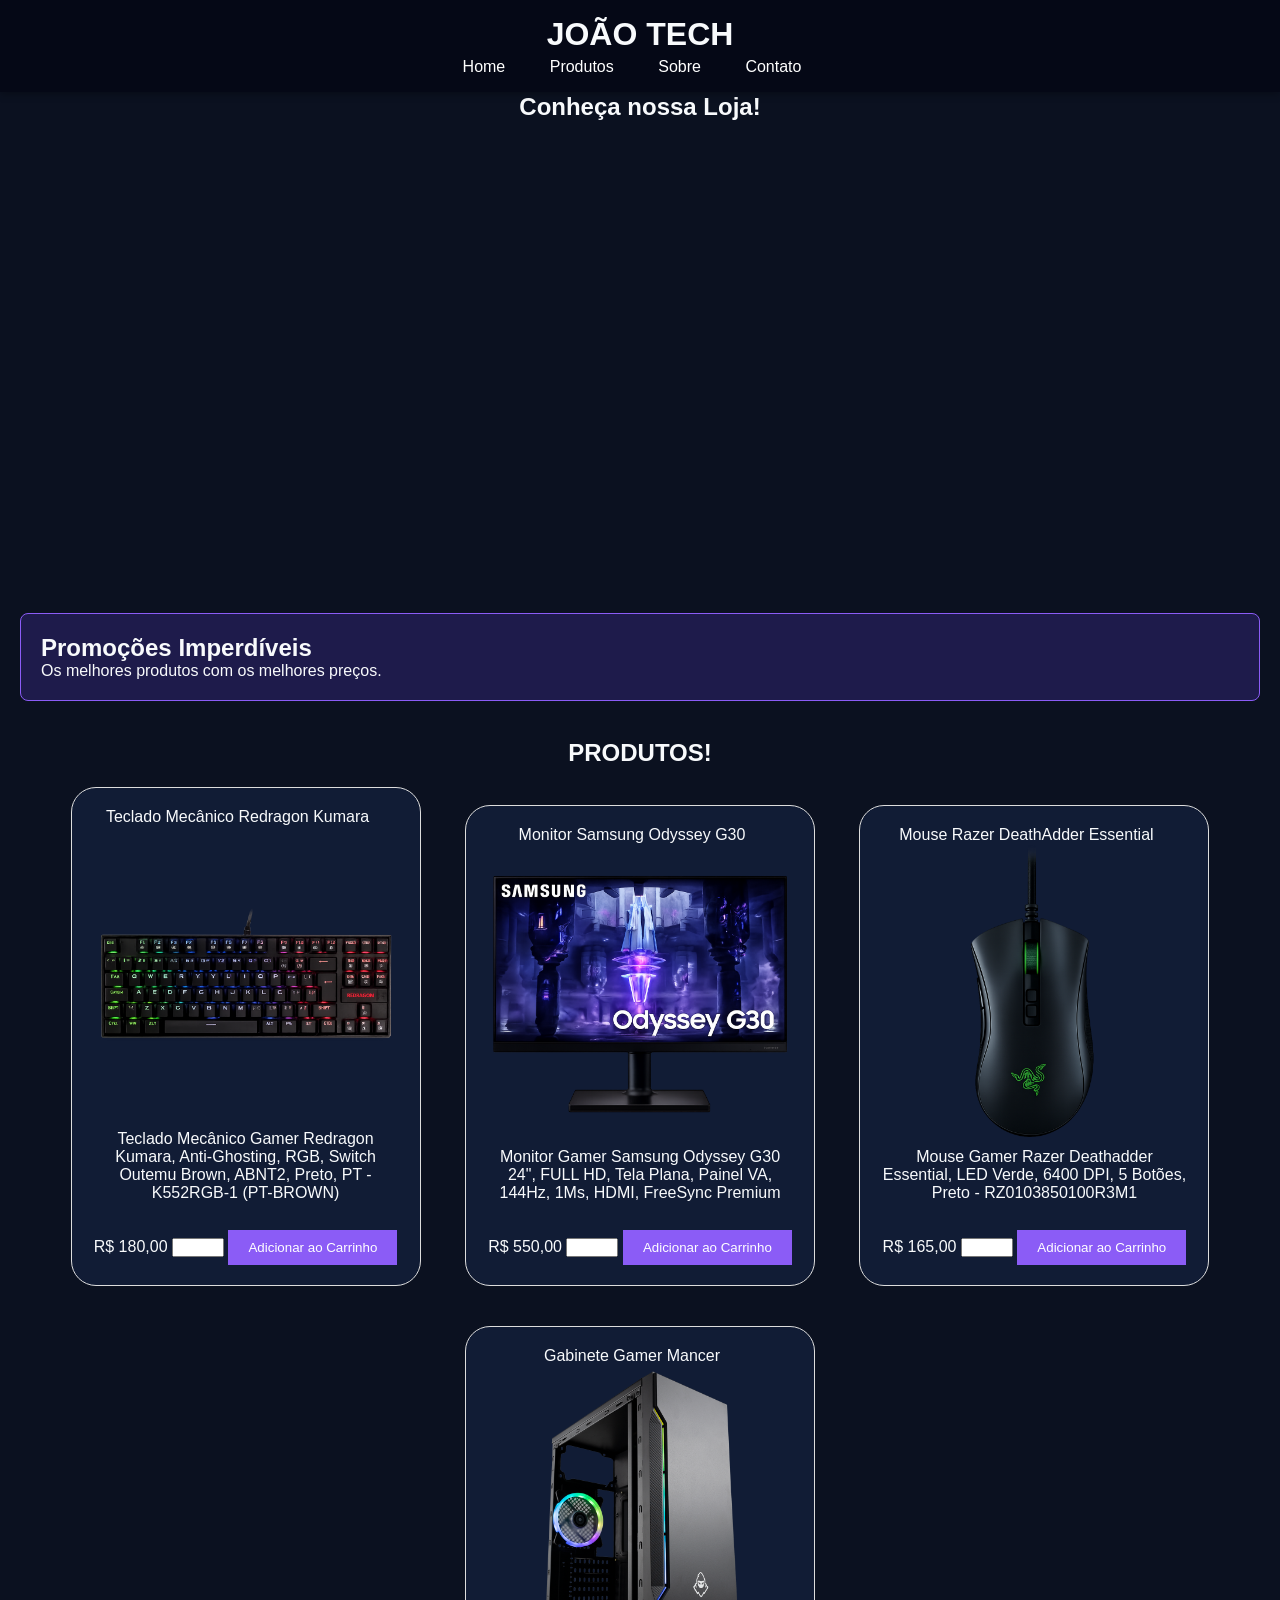
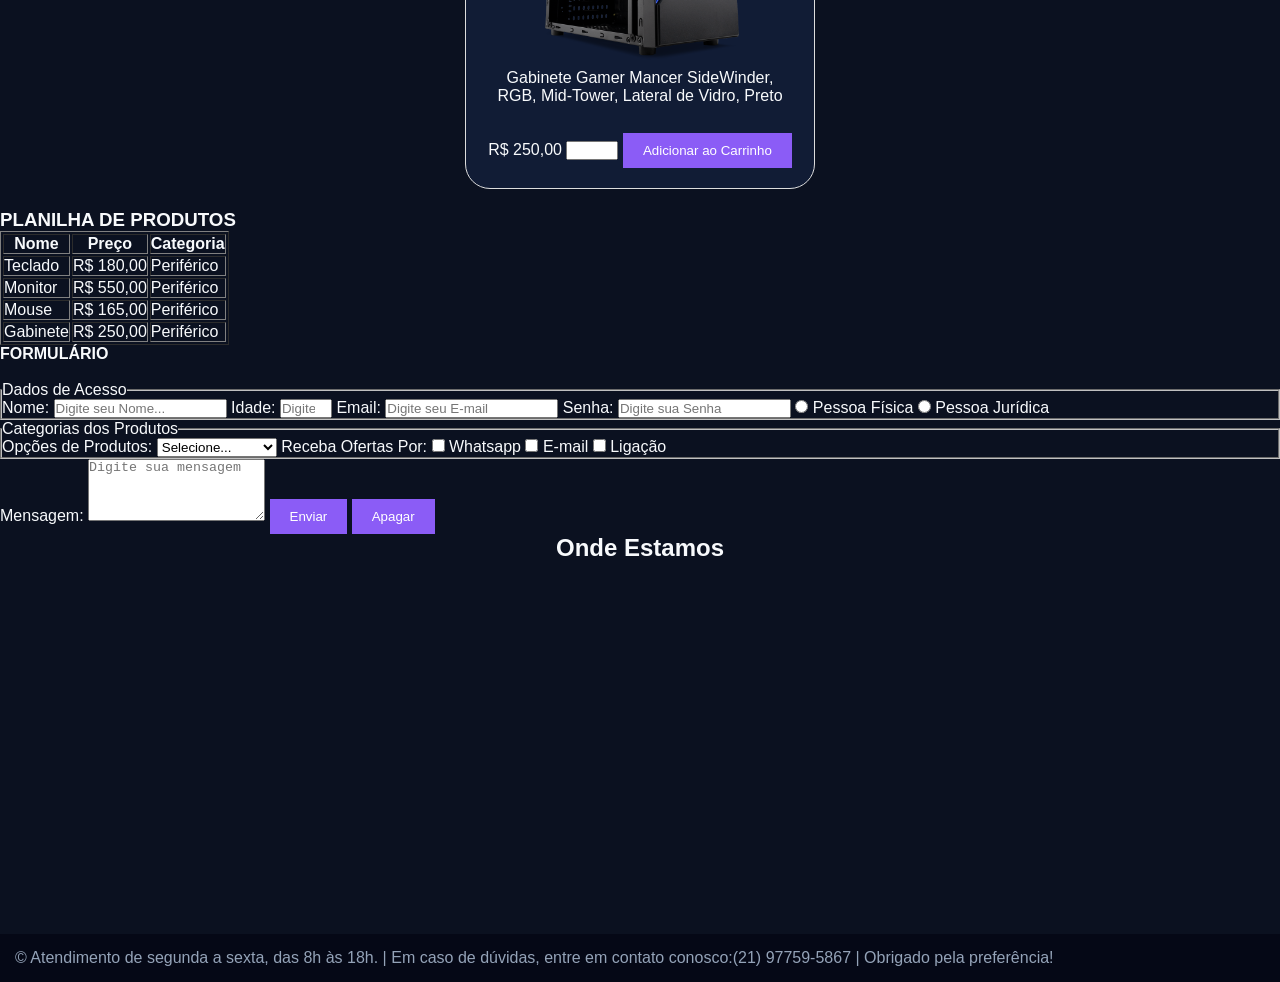
==== Exerc6_Apresentação_AULA11/index.html @ ebe096a8 "Att no codigo front-end" ====
<!DOCTYPE html>
<html lang="pt-BR">
<head>
    <meta charset="UTF-8">
    <meta name="viewport" content="width=device-width, initial-scale=1.0">
    <title>LOJA DO JOÃO</title>

<link rel="stylesheet" href="./css/style.css">
</head>
<body>

    <header id="Home">
    
    <H1>JOÃO TECH</H1>

<nav>
    
<ul>
    
    <li><a href="#home">Home</a></li>
    <li><a href="#produtos">Produtos</a></li>
    <li><a href="#sobre">Sobre</a></li>
    <li><a href="#contato">Contato</a></li>
    
</ul>    


</nav>

    </header>

    <BR>

<main>
    
    <section id="ap_loja">
    <H2>Conheça nossa Loja!</H2>     
    <iframe
    width="800"
    height="450"
    src="https://www.youtube.com/embed/u2PKmJkAtH0"
    title="Computer Ad"
    frameborder="0"
    allowfullscreen>
    </iframe>  
    </section>

    <br>

    <section class="banner" aria-label="Destaque Principal">
        <h2>Promoções Imperdíveis</h2>
        <p>Os melhores produtos com os melhores preços.</p>
    </section>



    <br>

    <section id="produtos">
    <H2>PRODUTOS!</H2>
        
    <article class="Catalogo">
     <ul>
        
    <article class="Teclado">
    <form>
    <li>Teclado Mecânico Redragon Kumara</li>
    <figure>
        
    <img
    src="Teclado.png"
    alt="Teclado Gamer Mecânico Redragon Kumara"
    width="300"
    height="300"
    loading="lazy"
    class="product-image"
    >
    <figcaption>Teclado Mecânico Gamer Redragon Kumara, Anti-Ghosting, RGB, Switch Outemu Brown, ABNT2, Preto, PT - K552RGB-1 (PT-BROWN)</figcaption>
    <BR>
    
    <label for="mensagem">R$ 180,00</label>
    <input type="number" id="contagem de produto" name="Qtd Produtos" required min="1" max="100"></input>
    <button type="submit">Adicionar ao Carrinho</button>
    
    
    </figure>
    </form>
    </article>

    <article class="Monitor">
    <li>Monitor Samsung Odyssey G30</li>
    <figure>
        
    <img
    src="Monitor.png"
    alt="Monitor Gamer Samsung Odyssey G30"
    width="300"
    height="300"
    loading="lazy"
    class="product-image"
    >
    <figcaption>Monitor Gamer Samsung Odyssey G30 24", FULL HD, Tela Plana, Painel VA, 144Hz, 1Ms, HDMI, FreeSync Premium</figcaption>
    <BR>
    <label for="mensagem">R$ 550,00</label>
    <input type="number" id="contagem de produto" name="Qtd Produtos" required min="1" max="100"></input>
    <button type="submit">Adicionar ao Carrinho</button>
    </figure>
    </article>

    <article class="Mouse">
    <li>Mouse Razer DeathAdder Essential</li>
    <figure>
        
    <img
    src="Mouse.png"
    alt="Mouse Gamer Razer DeathAdder Essential"
    width="300"
    height="300"
    loading="lazy"
    class="product-image"
    >
    <figcaption>Mouse Gamer Razer Deathadder Essential, LED Verde, 6400 DPI, 5 Botões, Preto - RZ0103850100R3M1</figcaption>
    <BR>
    <label for="mensagem">R$ 165,00</label>
    <input type="number" id="contagem de produto" name="Qtd Produtos" required min="1" max="100"></input>
    <button type="submit">Adicionar ao Carrinho</button>


    </figure>
    </article>
        
    <article class="Gabinete">
    <li>Gabinete Gamer Mancer</li>
    <figure>
        
    <img
    src="gabinete.png"
    alt="Gabinete Gamer Mancer"
    width="300"
    height="300"
    loading="lazy"
    class="product-image"
    >
    <figcaption>Gabinete Gamer Mancer SideWinder, RGB, Mid-Tower, Lateral de Vidro, Preto</figcaption>
    <BR>
    <label for="mensagem">R$ 250,00</label>
    <input type="number" id="contagem de produto" name="Qtd Produtos" required min="1" max="100"></input>
    <button type="submit">Adicionar ao Carrinho</button>

    </figure>
    </article>
    
    </ul>
    </article>
   </section>   

    <section id="PlanilhaDeProdutos">   
    <article>
    <h3>PLANILHA DE PRODUTOS</h3>  
    <table border="1">
        <thead>
    <tr>
        <th>Nome</th>
        <th>Preço</th>
        <th>Categoria</th>
    </tr>
    <tbody>
        <tr>
            <td>Teclado</td>
            <td>R$ 180,00</td>
            <td>Periférico</td>
        </tr>
        <tr>
            <td>Monitor</td>
            <td>R$ 550,00</td>
            <td>Periférico</td>
        </tr>
        <tr>
            <td>Mouse</td>
            <td>R$ 165,00</td>
            <td>Periférico</td>
        </tr>
        <tr>
            <td>Gabinete</td>
            <td>R$ 250,00</td>
            <td>Periférico</td>
        </tr>
    </tbody>
    </thead>
</table>
</article> 
</section>    
    
    <section id="Formulario">

<h4>FORMULÁRIO</h4>
<BR>
<form
id="form-contact"
action="/enviar"
method="POST">

<fieldset>

<legend>Dados de Acesso</legend>

<label for="input-name">
Nome:
</label>

<input
type="text"
id="input-name"
name="name"
placeholder="Digite seu Nome..."
minlength="3"
required>

<label for="input-idade">
Idade:
</label>
<input
type="number"
id="input-idade"
name="idade"
placeholder="Digite sua Idade"
min="18"
max="120"
required>

<label for="input-email">
Email:
</label>
<input
type="email"
id="input-name"
name="email"
placeholder="Digite seu E-mail"
required>

<label for="input-password">
Senha:
</label>
<input
type="password"
id="input-password"
name="password"
placeholder="Digite sua Senha"
minlength="8"
required>

<input type="radio"
name="op"
id="pf"
value="pf">

<label for="radio-pf">Pessoa Física</label>

<input type="radio"
name="op"
id="pj"
value="pj">

<label for="radio-pj">Pessoa Jurídica</label>

</fieldset>

<fieldset>
<legend>Categorias dos Produtos</legend>

<label for="categorias">Opções de Produtos:</label>

<select name="categorias"
id="input-category">

<option value="" selected disabled>Selecione...</option>

<option
value="Periféricos">Periféricos
</option>
<option
value="Consoles">Consoles</option>

<option
value="Hardwares">Hardwares</option>

<option
value="Movéis/Conforto">Móveis/Conforto</option>
</select>

<label for="promo">Receba Ofertas Por:</label>

<input type="checkbox"
name="pref"
id="Whatsapp"
value="Whatsapp">

<label for="check-
offers">Whatsapp</label>

<input type="checkbox"
name="pref"
id="E-mail"
value="E-mail">

<label for="check-
news">E-mail</label>

<input type="checkbox"
name="pref"
id="Ligação"
value="Ligação">

<label for="check-
news">Ligação</label>

</fieldset>

<label for="mensagem">Mensagem:</label>
<textarea id="mensagem" name="mensagem" rows="4" placeholder="Digite sua mensagem"></textarea>

<button type="submit">
Enviar
</button>
<button type="reset">
Apagar
</button>

</form>
    </section>

<section class="store-location">
<h2>Onde Estamos</h2>
<iframe
src="https://www.google.com/maps/embed?pb=!1m18!1m12!1m3!1d3678.4075105691086!2d-43.31325272469323!3d-22.78735922933931!2m3!1f0!2f0!3f0!3m2!1i1024!2i768!4f13.1!3m3!1m2!1s0x997b14b037bc4f%3A0xda0301411509ffc2!2sPoint%20Gamer!5e0!3m2!1spt-PT!2sbr!4v1785257794804!5m2!1spt-PT!2sbr"
width="350"
height="350"
style="border:0;"
loading="lazy"
title="Localização da loja"
allowfullscreen
>
</iframe>
</section>
    


</main>
<br>
<footer id="contato">
    
    <p>&copy; Atendimento de segunda a sexta, das 8h às 18h. | Em caso de dúvidas, entre em contato conosco:(21) 97759-5867 | Obrigado pela preferência!</p>

</footer>
</body>
</html>
---- Exerc6_Apresentação_AULA11/css/style.css ----
/* Reset */
*{
    margin: 0;
    padding: 0;
    box-sizing: border-box;
}

/* Corpo da Página */
body{
    
    background-color: #0B1120;
    color: #F8FAFC;
    font-family: Arial, sans-serif
    
}

/* Cabeçalho */
header{
    background-color: #050816;
    color: #F8FAFC;
    padding: 20px;
    text-align: center;
    position: fixed;
    top: 0;
    left: 0;
    width: 100%;
    z-index: 1000;
    padding: 16px 24px;
    box-shadow: 0 2px 8px
    rgba(0,0,0,0.3); 
}

/* Alinhando apresentação da loja! */
#ap_loja{
    text-align: center;
    margin-top: 75PX;
}


/* Banner */
.banner{
    background-color: #1E1B4B;
    color: #F8FAFC;
    border: 1px solid #8B5CF6;
    padding: 20px;
    margin: 20px;
    border-radius: 8px;
}


/* Cards de produto */
#produtos{
    text-align: center;
}

.Teclado,.Monitor,.Mouse,.Gabinete{
    background-color: #111C35;
    color: #f8fafc;
    border: 1px solid #ddd;
    padding: 20px;
    margin: 20px;
    border-radius: 25px;
    text-align: center;
    display: inline-block;
    width: 350px;
}
    
ul li{
    display: inline-block;
    margin-right: 16px;
}


/*Botões*/
button {
    background-color: #8B5CF6;
    color: white;
    border: none;
    padding: 10px 20px;
    cursor: pointer;
    transition: all 0.1s;
    margin-top:10PX;
}
button:hover{
    background: #02294d;
}
button:active{
    transform: scale(0.97);
    background: #51c8e6;
}


/*Alinhando Menu*/
nav ul li{
    display: inline-block;
    margin-right: 16px;
    margin-top: 5px;
}

/*Colocando Efeitos no Menu*/
a{
    color: white;
    text-decoration: none;
    padding: 8px 12px;
    transition: background 0.3s;
}
a:hover{
    background: #0570b5;
    border-radius: 4px;
} 


/*MAPA*/
.store-location{

    text-align: center;

}


/* RODAPÉ */
footer{
    background-color: #050816;
    color: #94A3B8;
    padding: 15px;
    margin-top: 20 px;
}
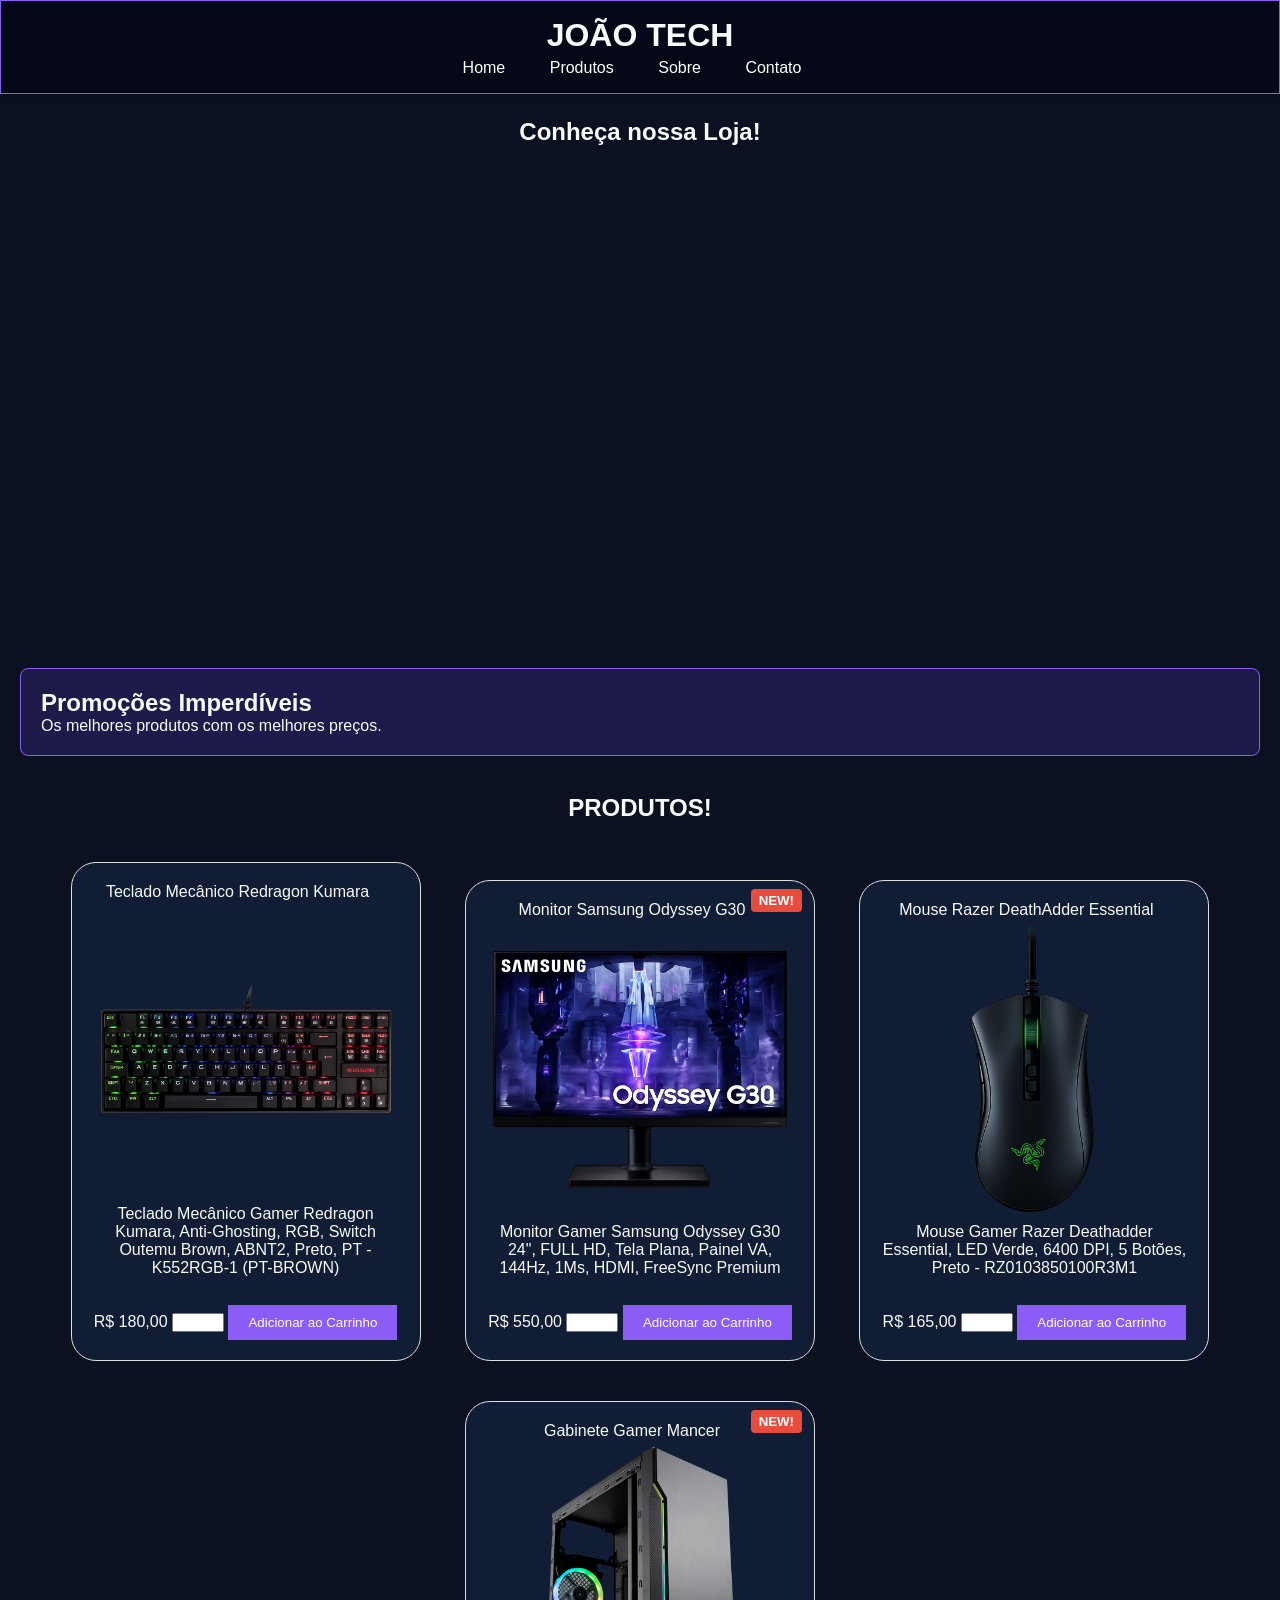
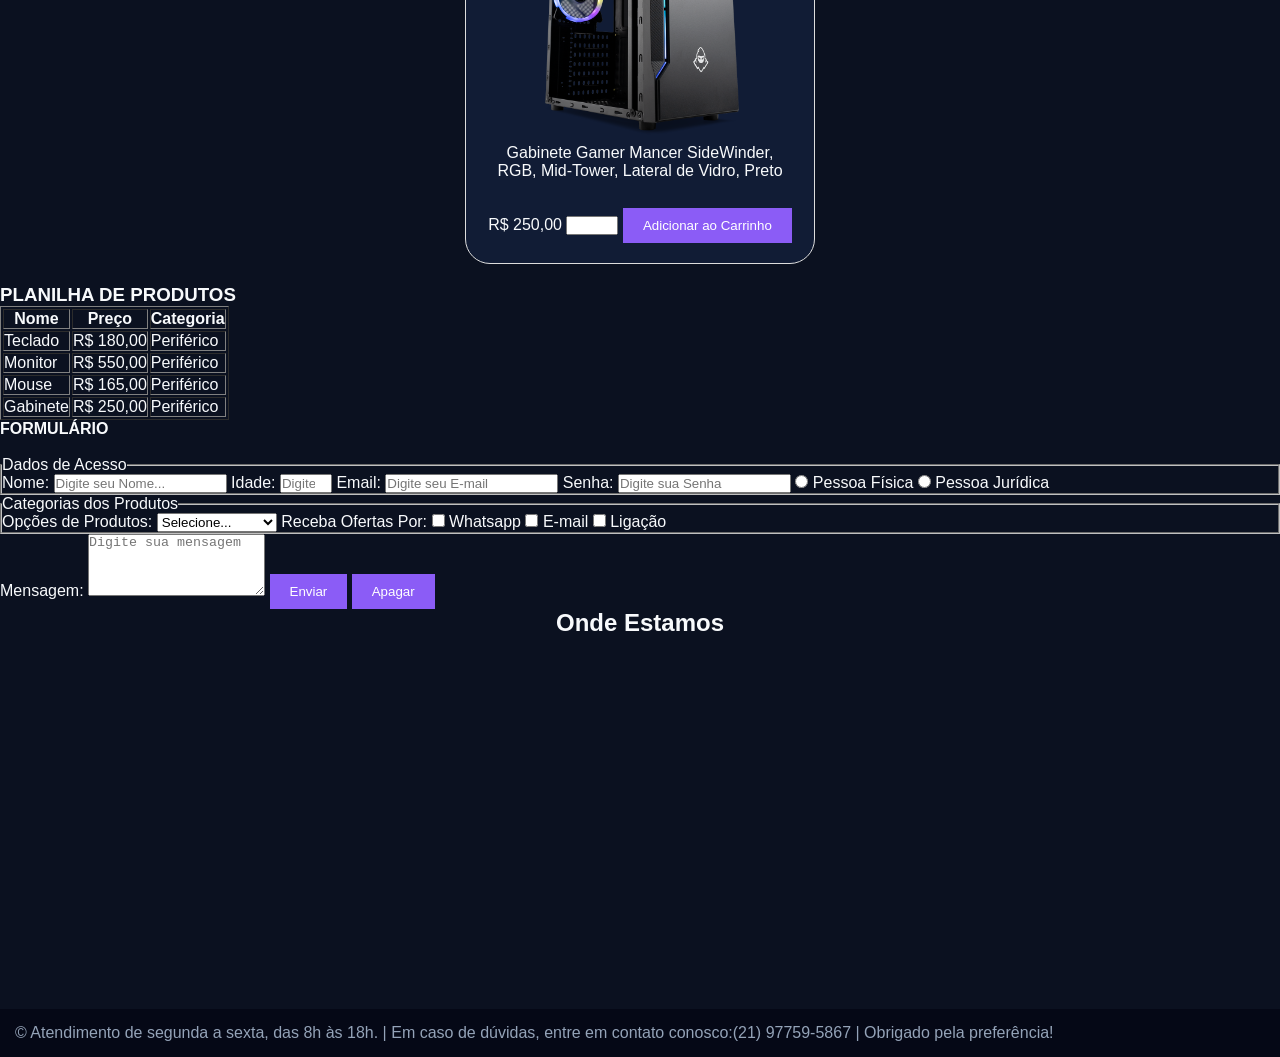
==== commit 9a68f14b: "Novas ATT Codigo Front-End" ====
--- a/Exerc6_Apresentação_AULA11/index.html
+++ b/Exerc6_Apresentação_AULA11/index.html
@@ -34,7 +34,7 @@
 <main>
     
     <section id="ap_loja">
-    <H2>Conheça nossa Loja!</H2>     
+    <H2 id="loja">Conheça nossa Loja!</H2>     
     <iframe
     width="800"
     height="450"
@@ -89,6 +89,7 @@
 
     <article class="Monitor">
     <li>Monitor Samsung Odyssey G30</li>
+    <h5 id="NEW">NEW!</h5>
     <figure>
         
     <img
@@ -131,6 +132,7 @@
         
     <article class="Gabinete">
     <li>Gabinete Gamer Mancer</li>
+    <h5 id="NEW">NEW!</h5>
     <figure>
         
     <img
--- a/Exerc6_Apresentação_AULA11/css/style.css
+++ b/Exerc6_Apresentação_AULA11/css/style.css
@@ -28,12 +28,16 @@
     padding: 16px 24px;
     box-shadow: 0 2px 8px
     rgba(0,0,0,0.3); 
+    border: 1px solid #8B5CF6;
 }
 
 /* Alinhando apresentação da loja! */
 #ap_loja{
     text-align: center;
-    margin-top: 75PX;
+    margin-top: 100PX;  
+}
+#loja{
+    margin-bottom: 30px;
 }
 
 
@@ -51,9 +55,14 @@
 /* Cards de produto */
 #produtos{
     text-align: center;
+    display: flex;
+    flex-wrap: wrap;
+    justify-content: center;
+    gap: 20px;
 }
 
 .Teclado,.Monitor,.Mouse,.Gabinete{
+    position: relative;
     background-color: #111C35;
     color: #f8fafc;
     border: 1px solid #ddd;
@@ -63,6 +72,24 @@
     text-align: center;
     display: inline-block;
     width: 350px;
+
+    transition: all 0.3s ease;
+}
+
+.Teclado:hover, .Monitor:hover, .Mouse:hover, .Gabinete:hover{
+    transform: translateY(-8px);
+    box-shadow: 0 8px 20px rgba(0,0,0,0.4);
+    border-color: blueviolet;
+}
+#NEW{
+position: absolute;
+top: 8px;
+right: 12px;
+background: #e74c3c;
+color: white;
+padding: 4px 8px;
+border-radius: 4px;
+
 }
     
 ul li{
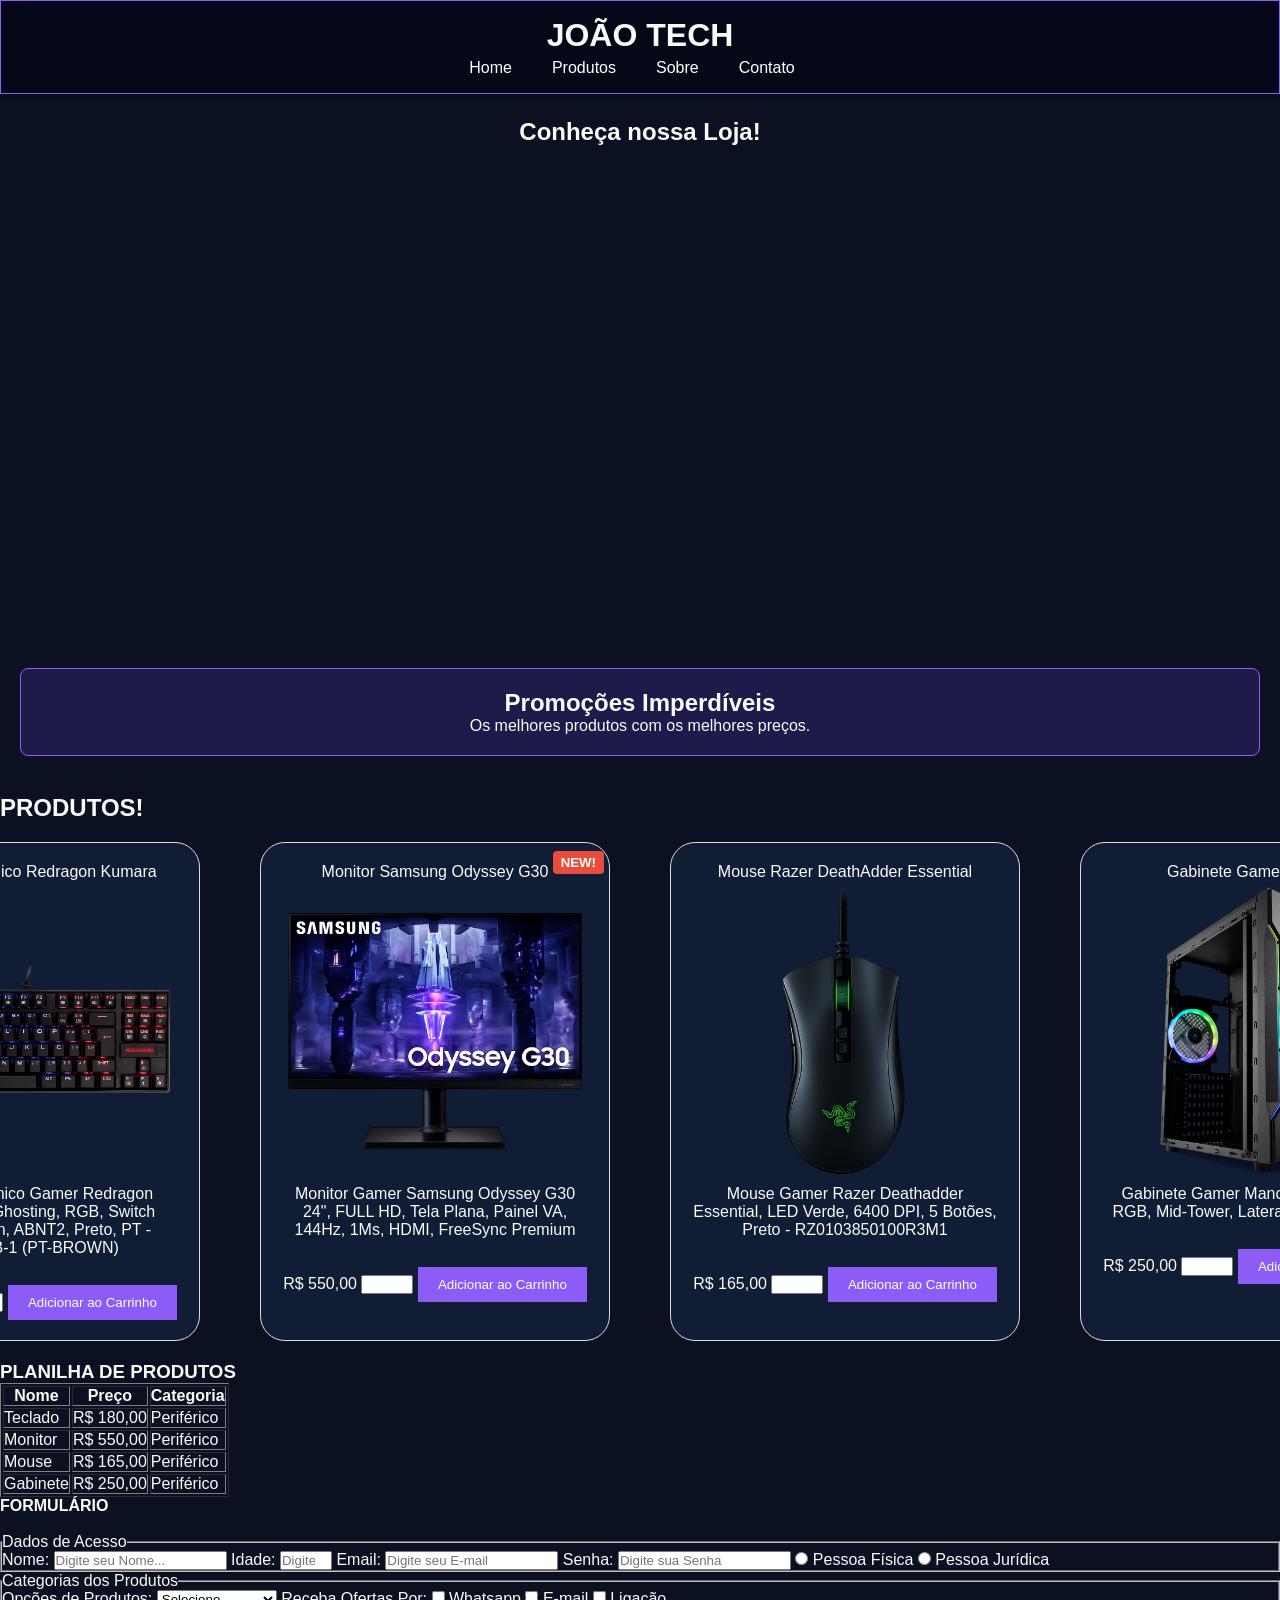
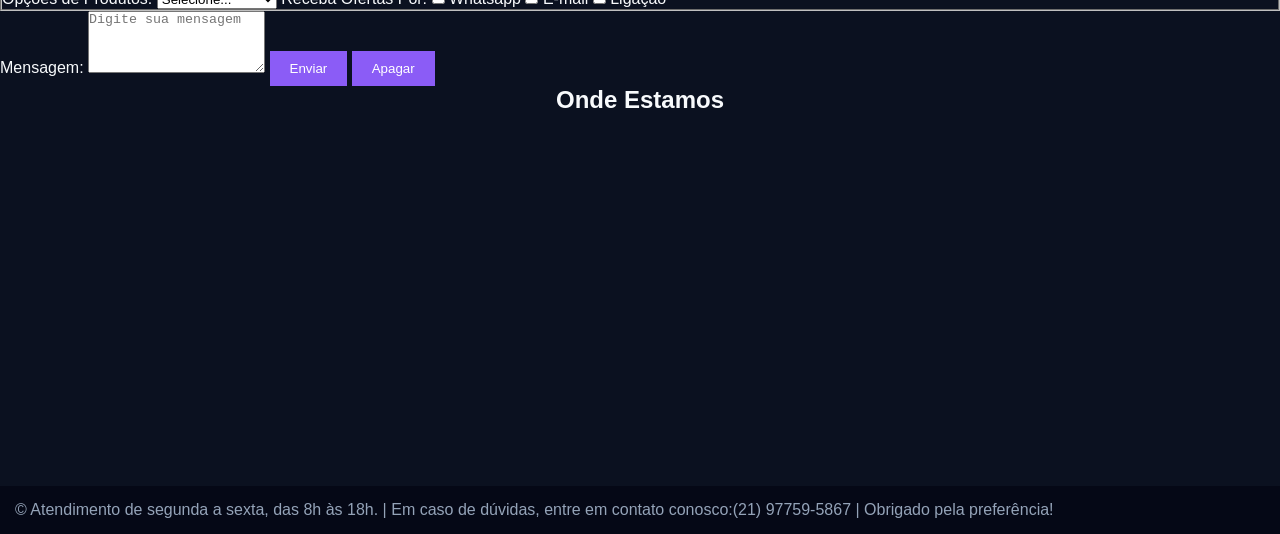
==== commit 154eb20a: "Novas Alterações no Codigo" ====
--- a/Exerc6_Apresentação_AULA11/index.html
+++ b/Exerc6_Apresentação_AULA11/index.html
@@ -56,15 +56,14 @@
 
     <br>
 
-    <section id="produtos">
+    <section>
     <H2>PRODUTOS!</H2>
-        
-    <article class="Catalogo">
-     <ul>
+    
+    <article class="Catalogo" id="produtos">
         
     <article class="Teclado">
     <form>
-    <li>Teclado Mecânico Redragon Kumara</li>
+    <p>Teclado Mecânico Redragon Kumara</p>
     <figure>
         
     <img
@@ -88,7 +87,7 @@
     </article>
 
     <article class="Monitor">
-    <li>Monitor Samsung Odyssey G30</li>
+    <p>Monitor Samsung Odyssey G30<p>
     <h5 id="NEW">NEW!</h5>
     <figure>
         
@@ -109,7 +108,7 @@
     </article>
 
     <article class="Mouse">
-    <li>Mouse Razer DeathAdder Essential</li>
+    <p>Mouse Razer DeathAdder Essential<p>
     <figure>
         
     <img
@@ -131,7 +130,7 @@
     </article>
         
     <article class="Gabinete">
-    <li>Gabinete Gamer Mancer</li>
+    <p>Gabinete Gamer Mancer<p>
     <h5 id="NEW">NEW!</h5>
     <figure>
         
@@ -152,7 +151,6 @@
     </figure>
     </article>
     
-    </ul>
     </article>
    </section>   
 
--- a/Exerc6_Apresentação_AULA11/css/style.css
+++ b/Exerc6_Apresentação_AULA11/css/style.css
@@ -18,18 +18,46 @@
 header{
     background-color: #050816;
     color: #F8FAFC;
-    padding: 20px;
+    
     text-align: center;
+
     position: fixed;
     top: 0;
     left: 0;
     width: 100%;
     z-index: 1000;
+
     padding: 16px 24px;
+
     box-shadow: 0 2px 8px
     rgba(0,0,0,0.3); 
     border: 1px solid #8B5CF6;
 }
+
+/*Alinhando Menu*/
+ul{
+    display: flex;
+    justify-content: center;
+    margin-top: 5px;
+}
+
+nav ul li{
+    display: inline-block;
+    margin-right: 16px;    
+}
+
+/*Colocando Efeitos no Menu*/
+a{
+    color: white;
+    text-decoration: none;
+    padding: 8px 12px;
+    transition: background 0.3s;
+}
+a:hover{
+    background: #0570b5;
+    border-radius: 4px;
+} 
+
 
 /* Alinhando apresentação da loja! */
 #ap_loja{
@@ -49,6 +77,11 @@
     padding: 20px;
     margin: 20px;
     border-radius: 8px;
+    display: flex;
+    flex-direction: column;
+    justify-content: center;
+    align-items: center;
+    
 }
 
 
@@ -59,6 +92,10 @@
     flex-wrap: wrap;
     justify-content: center;
     gap: 20px;
+
+    display: grid;
+   grid-template-columns: 1fr 1fr 1fr 1fr;
+    
 }
 
 .Teclado,.Monitor,.Mouse,.Gabinete{
@@ -69,8 +106,6 @@
     padding: 20px;
     margin: 20px;
     border-radius: 25px;
-    text-align: center;
-    display: inline-block;
     width: 350px;
 
     transition: all 0.3s ease;
@@ -84,7 +119,7 @@
 #NEW{
 position: absolute;
 top: 8px;
-right: 12px;
+right: 5px;
 background: #e74c3c;
 color: white;
 padding: 4px 8px;
@@ -116,27 +151,6 @@
     background: #51c8e6;
 }
 
-
-/*Alinhando Menu*/
-nav ul li{
-    display: inline-block;
-    margin-right: 16px;
-    margin-top: 5px;
-}
-
-/*Colocando Efeitos no Menu*/
-a{
-    color: white;
-    text-decoration: none;
-    padding: 8px 12px;
-    transition: background 0.3s;
-}
-a:hover{
-    background: #0570b5;
-    border-radius: 4px;
-} 
-
-
 /*MAPA*/
 .store-location{
 
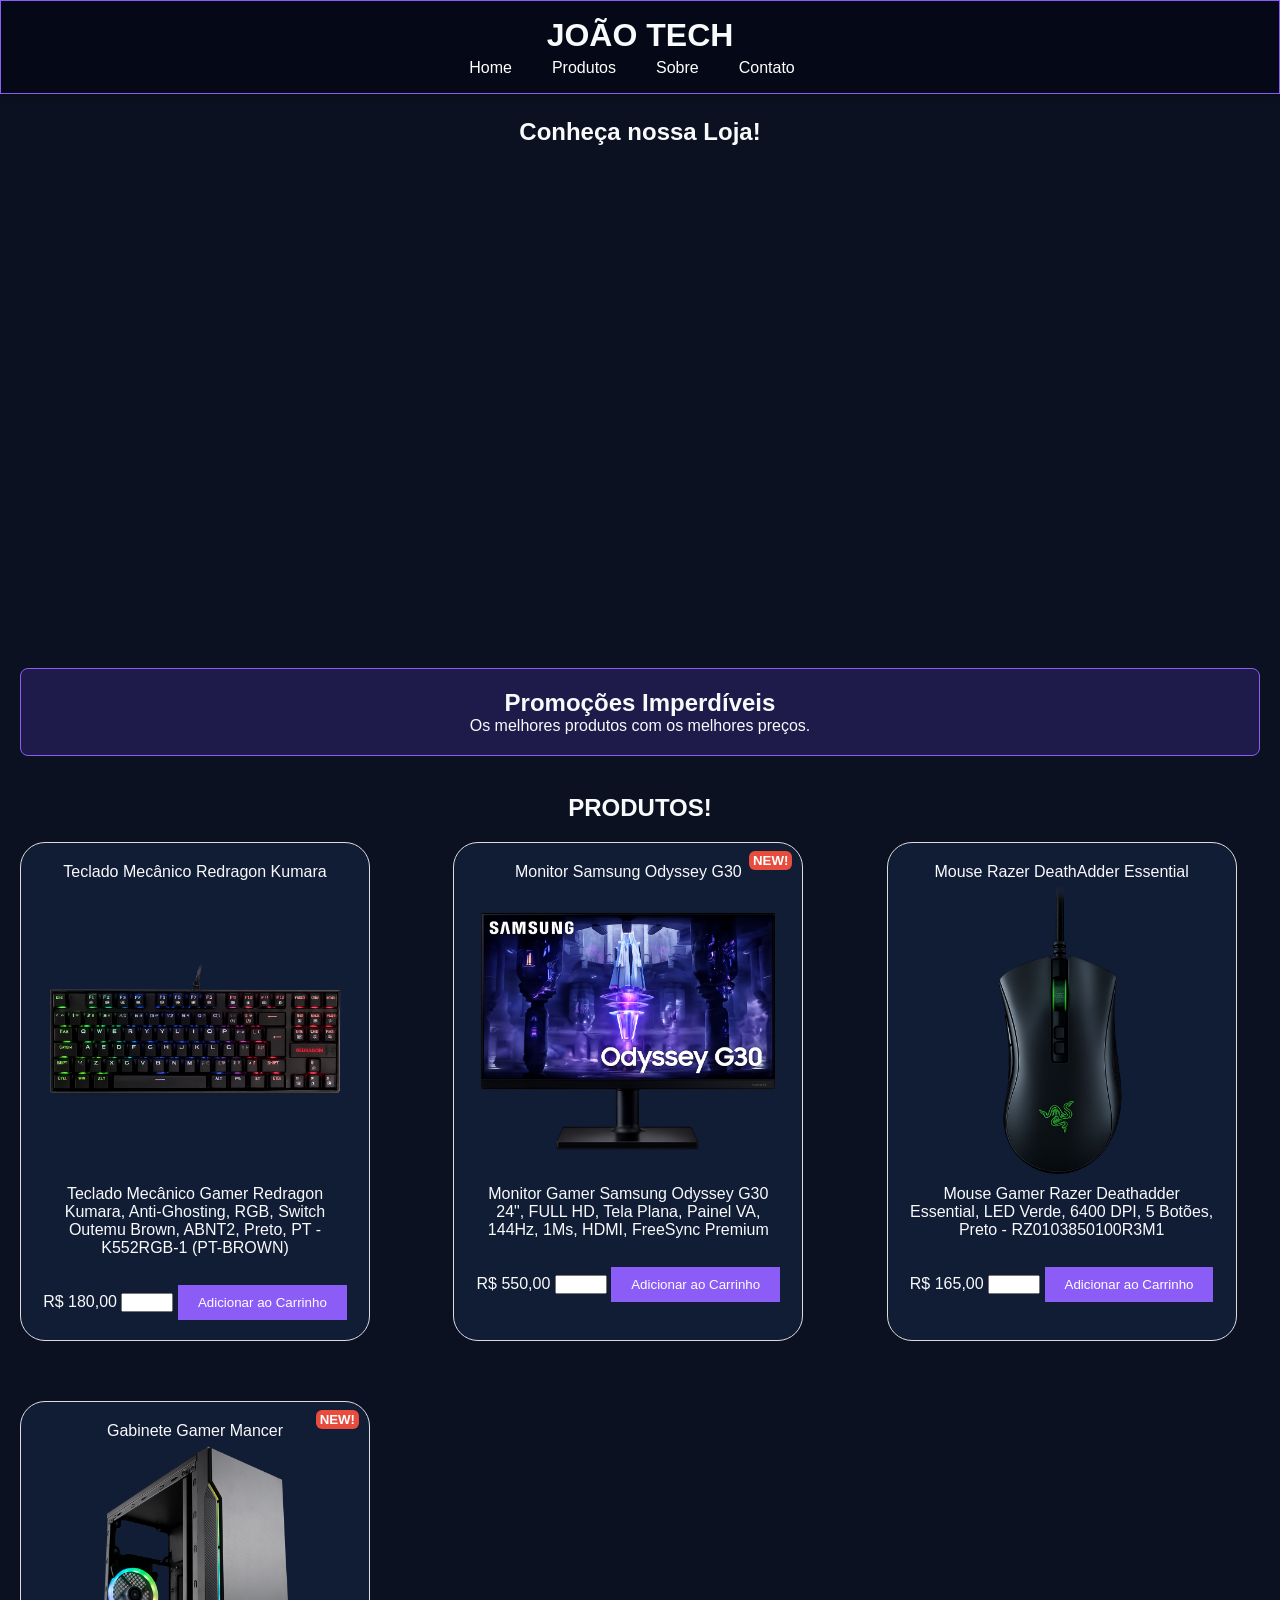
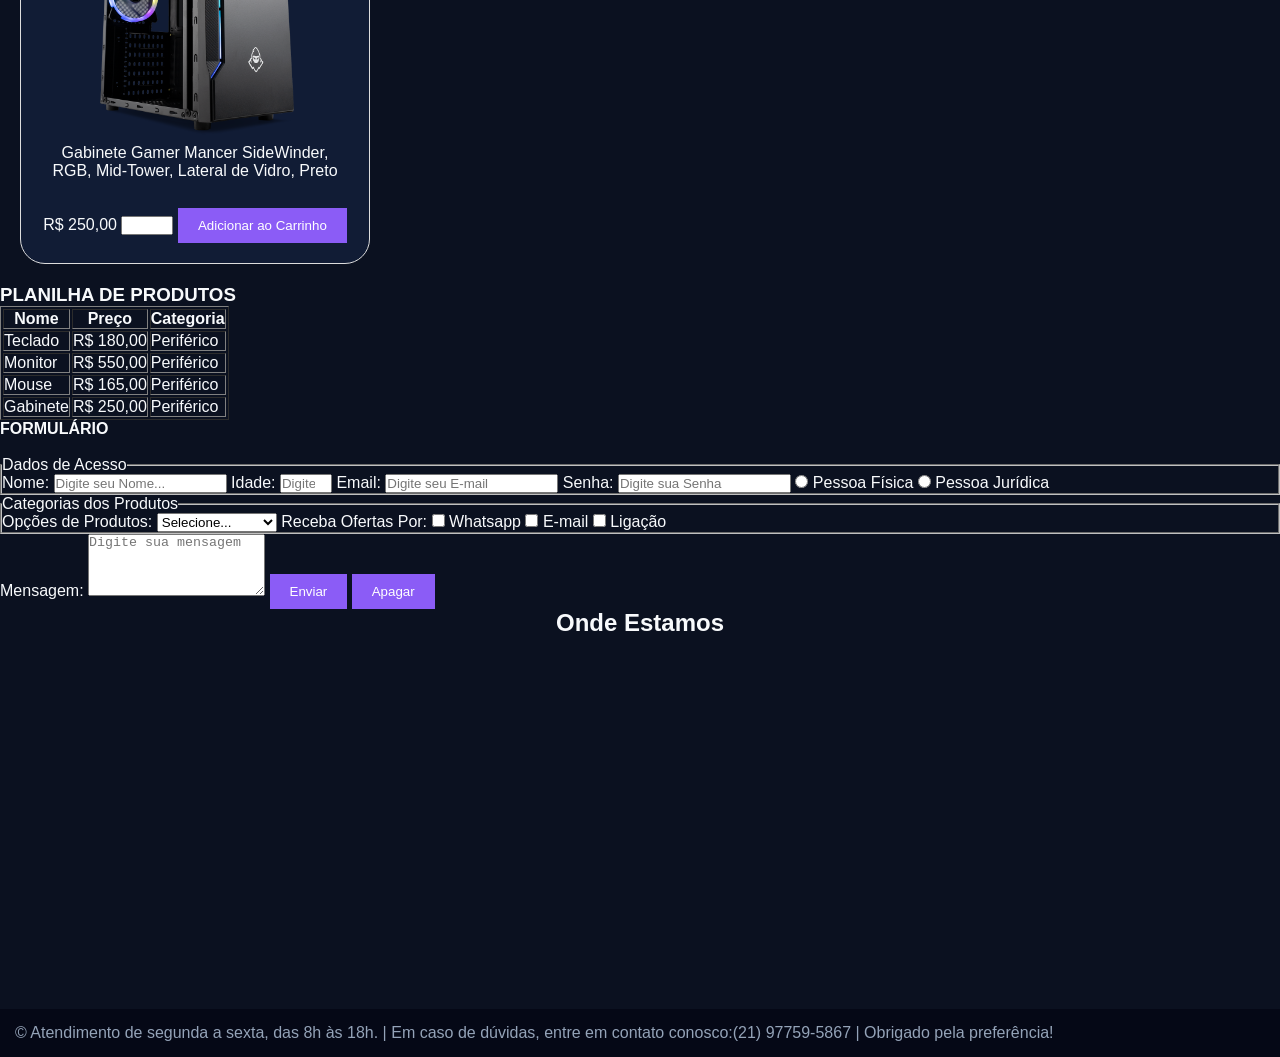
==== commit 50243d48: "ATT Codigo E-Commerce" ====
--- a/Exerc6_Apresentação_AULA11/index.html
+++ b/Exerc6_Apresentação_AULA11/index.html
@@ -57,9 +57,9 @@
     <br>
 
     <section>
-    <H2>PRODUTOS!</H2>
-    
-    <article class="Catalogo" id="produtos">
+    <H2 id="titulo_catalogo">PRODUTOS!</H2>
+    
+    <article id="catalogo">
         
     <article class="Teclado">
     <form>
--- a/Exerc6_Apresentação_AULA11/css/style.css
+++ b/Exerc6_Apresentação_AULA11/css/style.css
@@ -1,3 +1,15 @@
+:root{
+    --primary-color: #1e90ff;
+    --secundary-color:#e3f2fd;
+    --dark-color: #222;
+    --text-color:#333;
+    --bg-color: #f4f4f4;
+
+    --spacing: 15px;
+    --radius: 8px;
+
+}
+
 /* Reset */
 *{
     margin: 0;
@@ -86,15 +98,18 @@
 
 
 /* Cards de produto */
-#produtos{
+
+#titulo_catalogo{
+    display: flex;
+    justify-content: center;
+}
+
+
+#catalogo{
     text-align: center;
-    display: flex;
-    flex-wrap: wrap;
-    justify-content: center;
     gap: 20px;
-
     display: grid;
-   grid-template-columns: 1fr 1fr 1fr 1fr;
+    grid-template-columns: 1fr;
     
 }
 
@@ -107,6 +122,7 @@
     margin: 20px;
     border-radius: 25px;
     width: 350px;
+    
 
     transition: all 0.3s ease;
 }
@@ -119,19 +135,23 @@
 #NEW{
 position: absolute;
 top: 8px;
-right: 5px;
+right: 10px;
 background: #e74c3c;
 color: white;
-padding: 4px 8px;
-border-radius: 4px;
+padding: 2px 4px;
+border-radius: 6px;
 
 }
-    
-ul li{
-    display: inline-block;
-    margin-right: 16px;
-}
 
+/*Responsividade dos Cards*/
+@media (min-width:768px){
+#catalogo{
+    grid-template-columns: 1fr 1fr;
+}}
+@media (min-width:1024px){
+#catalogo{
+    grid-template-columns: 1fr 1fr 1fr;
+}}
 
 /*Botões*/
 button {
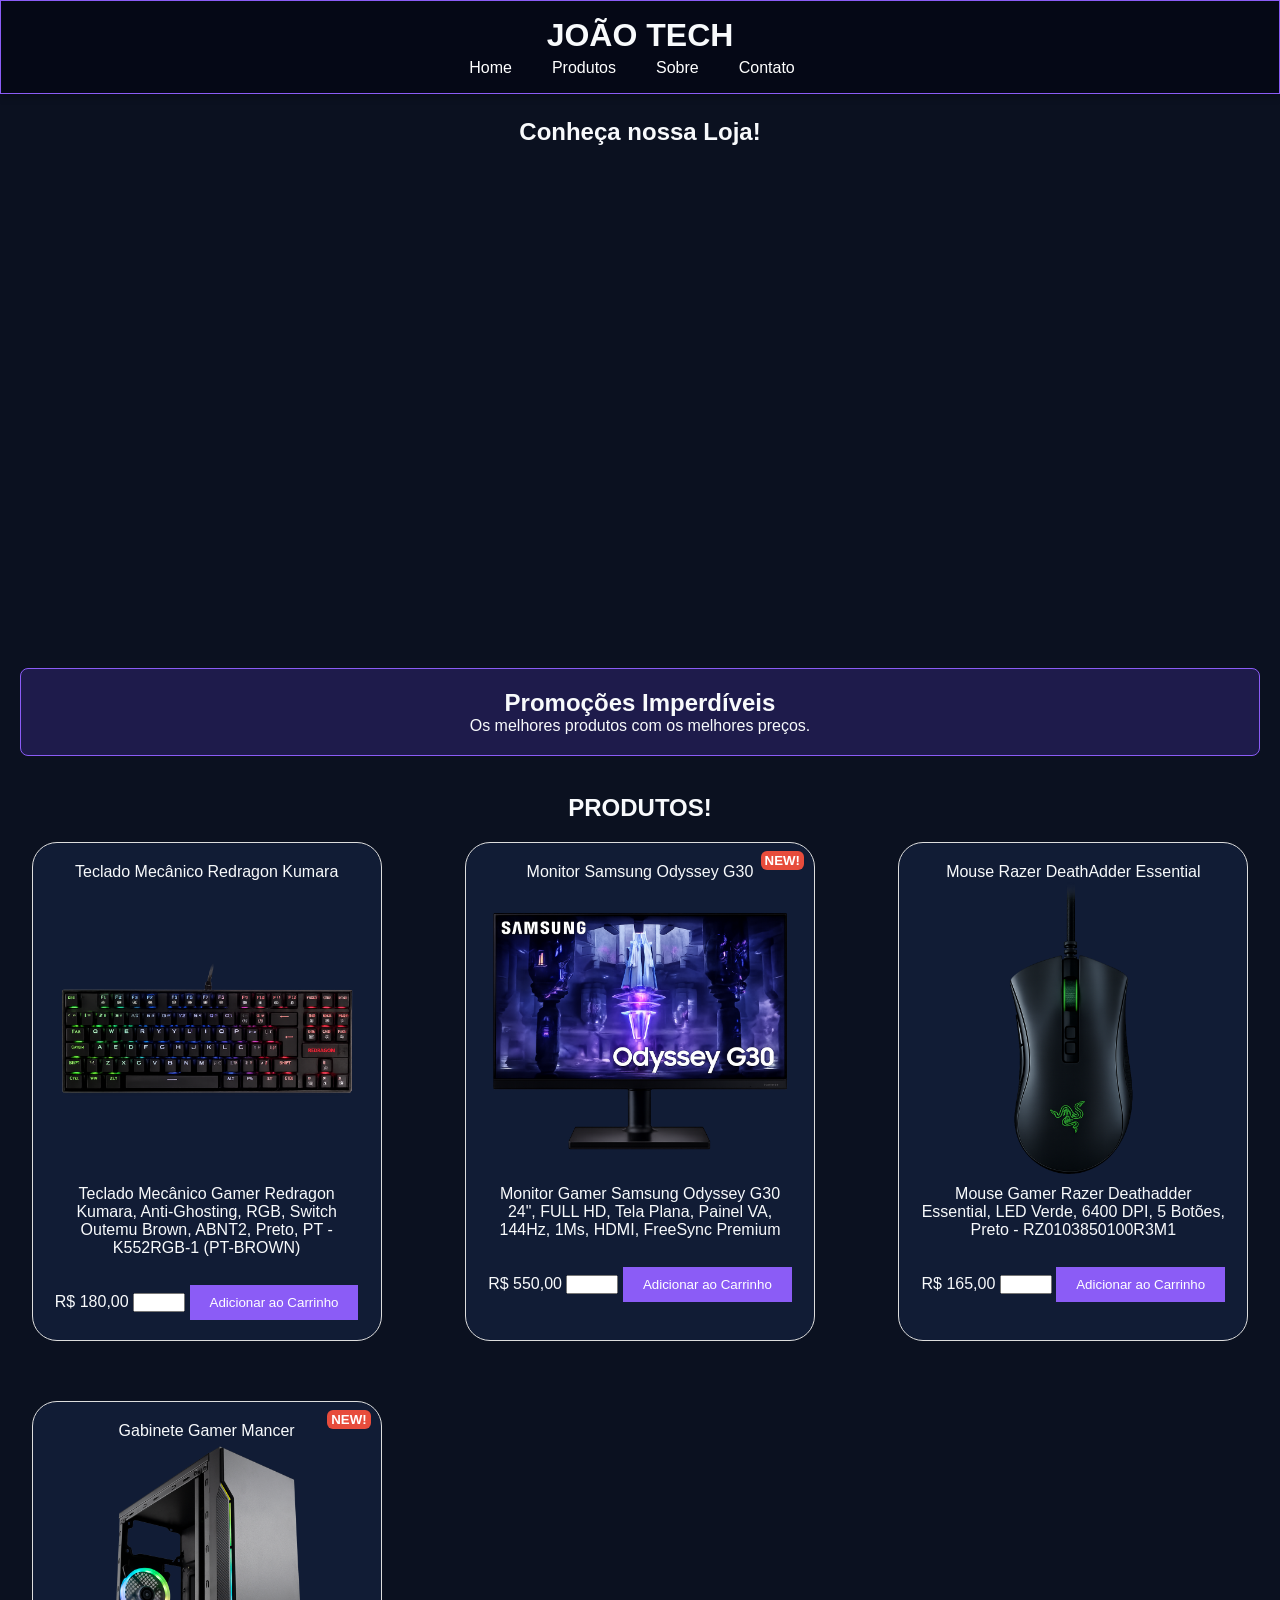
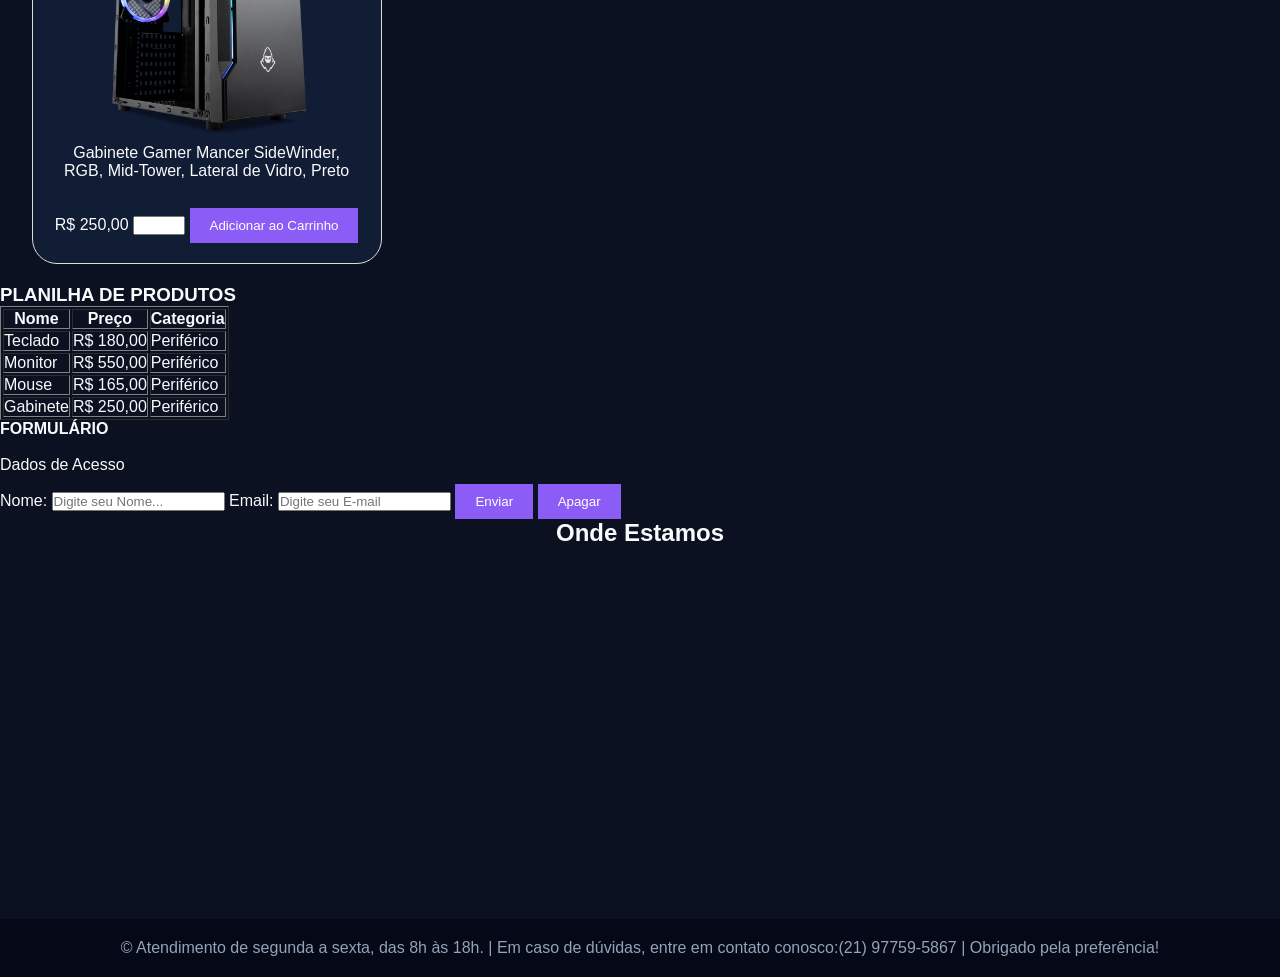
==== commit 92a9a7c1: "ATT Front-End 06-08" ====
--- a/Exerc6_Apresentação_AULA11/index.html
+++ b/Exerc6_Apresentação_AULA11/index.html
@@ -200,7 +200,7 @@
 action="/enviar"
 method="POST">
 
-<fieldset>
+
 
 <legend>Dados de Acesso</legend>
 
@@ -216,7 +216,7 @@
 minlength="3"
 required>
 
-<label for="input-idade">
+<!--<label for="input-idade">
 Idade:
 </label>
 <input
@@ -226,7 +226,7 @@
 placeholder="Digite sua Idade"
 min="18"
 max="120"
-required>
+required>-->
 
 <label for="input-email">
 Email:
@@ -238,7 +238,7 @@
 placeholder="Digite seu E-mail"
 required>
 
-<label for="input-password">
+<!--<label for="input-password">
 Senha:
 </label>
 <input
@@ -247,9 +247,9 @@
 name="password"
 placeholder="Digite sua Senha"
 minlength="8"
-required>
-
-<input type="radio"
+required>--> 
+
+<!--<input type="radio"
 name="op"
 id="pf"
 value="pf">
@@ -317,7 +317,7 @@
 </fieldset>
 
 <label for="mensagem">Mensagem:</label>
-<textarea id="mensagem" name="mensagem" rows="4" placeholder="Digite sua mensagem"></textarea>
+<textarea id="mensagem" name="mensagem" rows="4" placeholder="Digite sua mensagem"></textarea>-->
 
 <button type="submit">
 Enviar
@@ -352,5 +352,7 @@
     <p>&copy; Atendimento de segunda a sexta, das 8h às 18h. | Em caso de dúvidas, entre em contato conosco:(21) 97759-5867 | Obrigado pela preferência!</p>
 
 </footer>
+
+<script>src=".js/script.js"</script>
 </body>
 </html>
--- a/Exerc6_Apresentação_AULA11/css/style.css
+++ b/Exerc6_Apresentação_AULA11/css/style.css
@@ -94,6 +94,7 @@
     justify-content: center;
     align-items: center;
     
+    
 }
 
 
@@ -106,10 +107,11 @@
 
 
 #catalogo{
-    text-align: center;
+    text-align: center;  
+    display: grid;
+    justify-items: center;
+    grid-template-columns: 1fr;
     gap: 20px;
-    display: grid;
-    grid-template-columns: 1fr;
     
 }
 
@@ -171,6 +173,12 @@
     background: #51c8e6;
 }
 
+/*Formatando o Formulario*/
+.formulario
+{}
+
+
+
 /*MAPA*/
 .store-location{
 
@@ -183,6 +191,7 @@
 footer{
     background-color: #050816;
     color: #94A3B8;
-    padding: 15px;
+    padding: 20px;
     margin-top: 20 px;
+    text-align: center;
 }
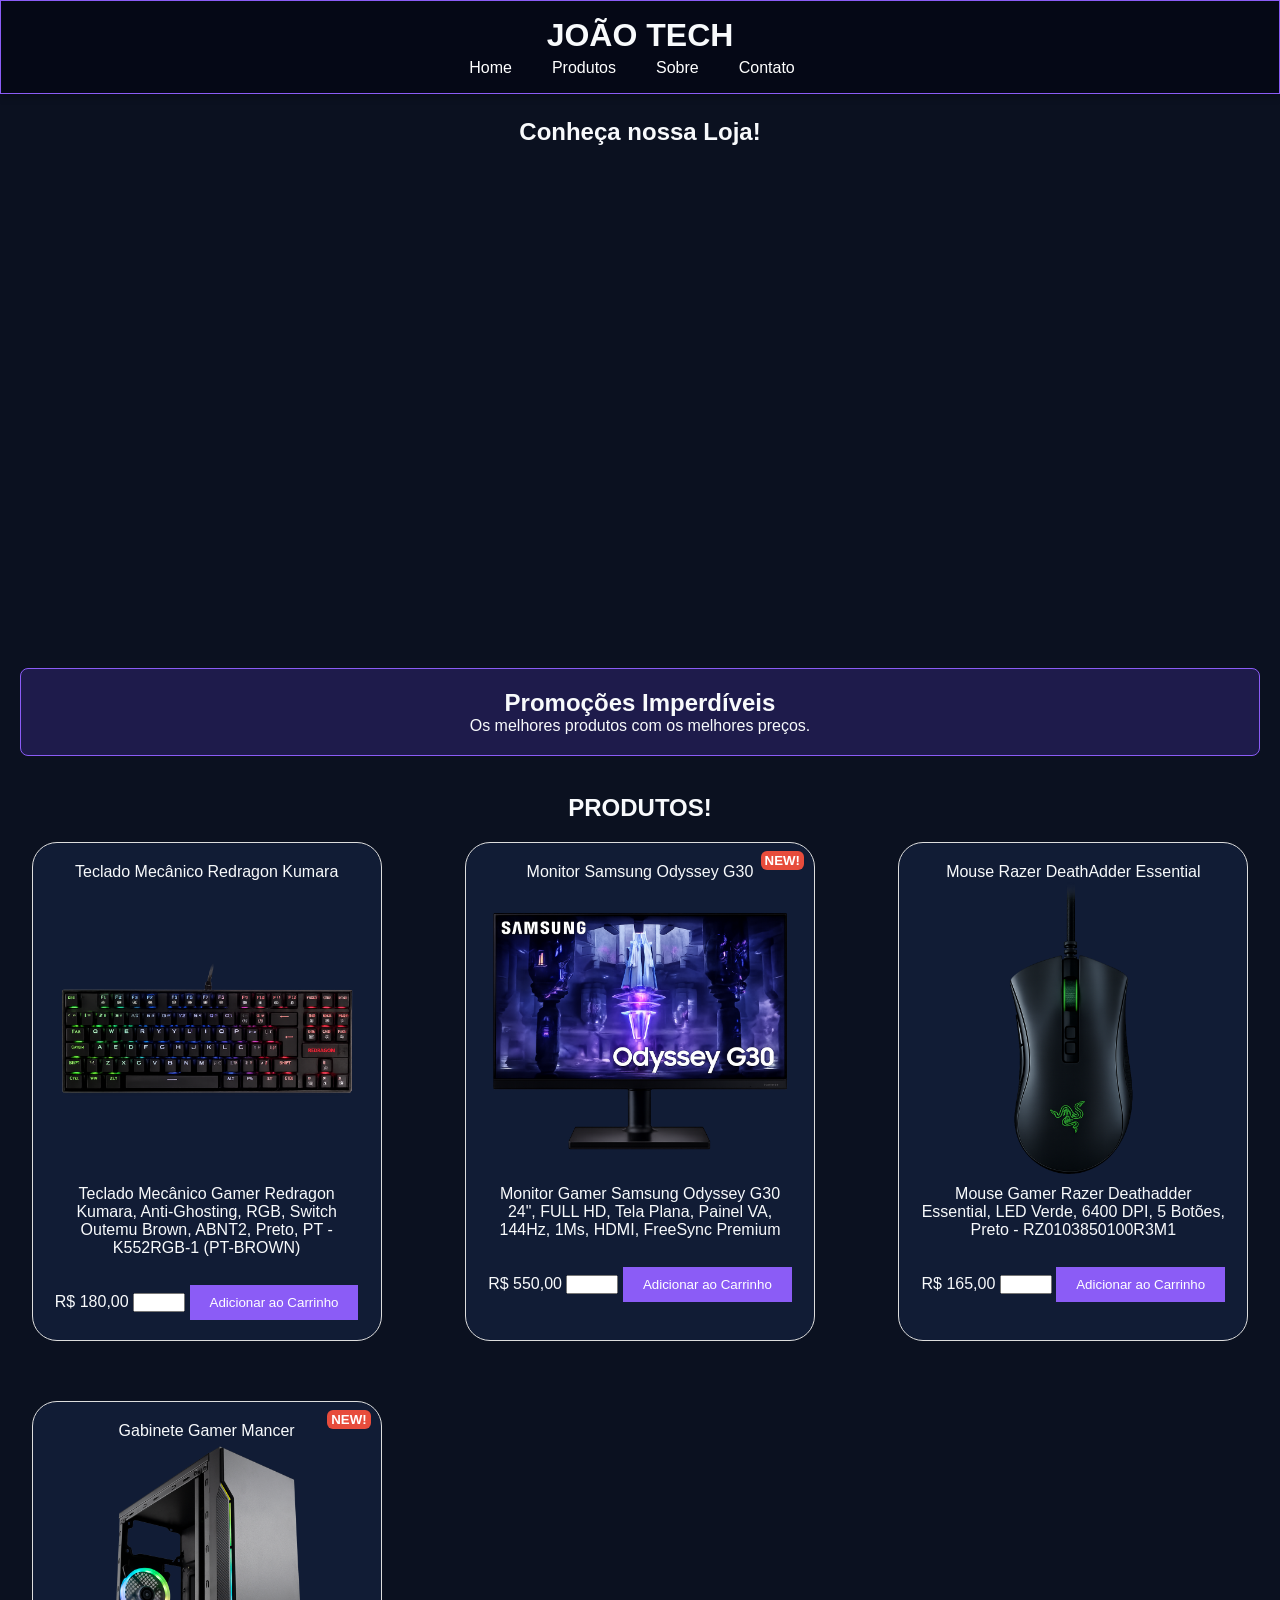
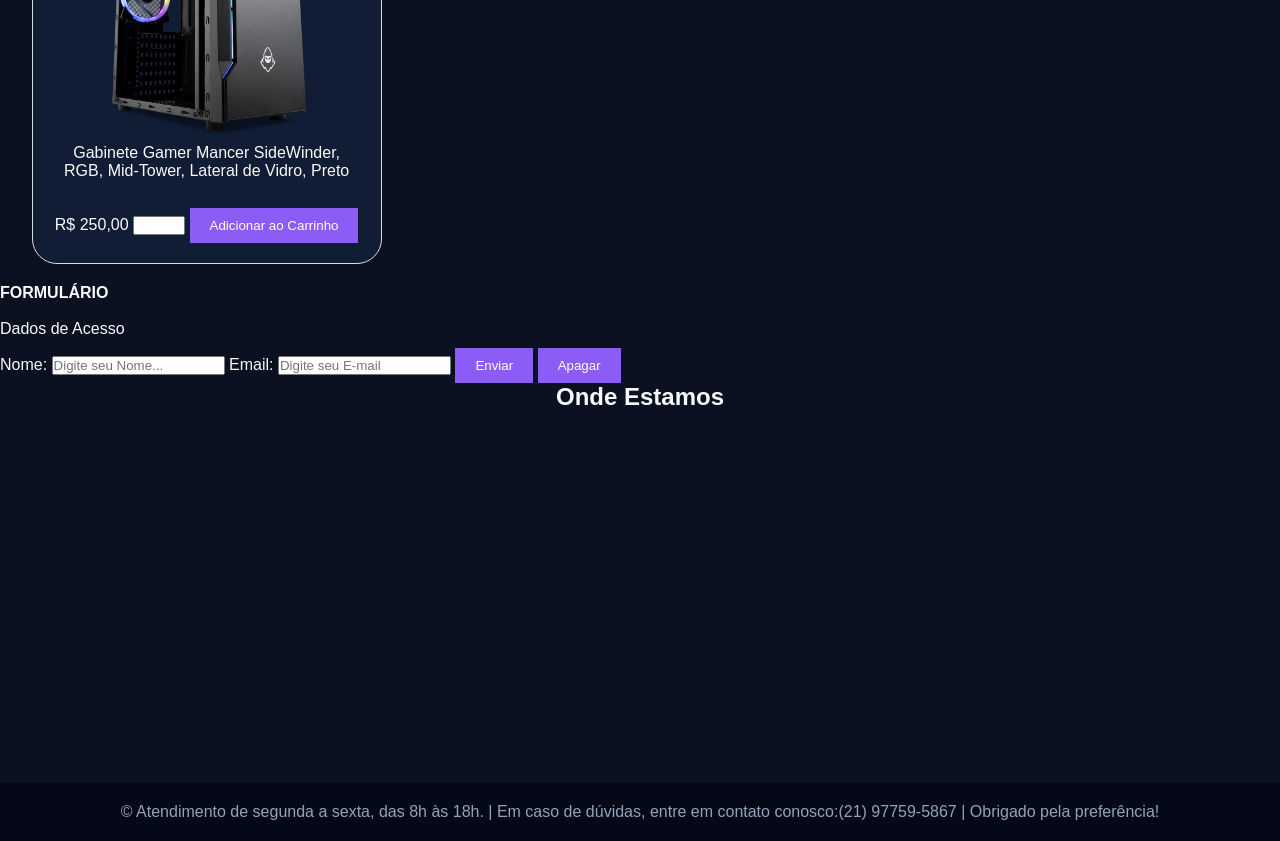
==== commit db1ac649: "Inclusão do JS no código" ====
--- a/Exerc6_Apresentação_AULA11/index.html
+++ b/Exerc6_Apresentação_AULA11/index.html
@@ -154,7 +154,7 @@
     </article>
    </section>   
 
-    <section id="PlanilhaDeProdutos">   
+    <!--<section id="PlanilhaDeProdutos">   
     <article>
     <h3>PLANILHA DE PRODUTOS</h3>  
     <table border="1">
@@ -189,7 +189,7 @@
     </thead>
 </table>
 </article> 
-</section>    
+</section> -->   
     
     <section id="Formulario">
 
--- a/Exerc6_Apresentação_AULA11/css/style.css
+++ b/Exerc6_Apresentação_AULA11/css/style.css
@@ -173,10 +173,6 @@
     background: #51c8e6;
 }
 
-/*Formatando o Formulario*/
-.formulario
-{}
-
 
 
 /*MAPA*/
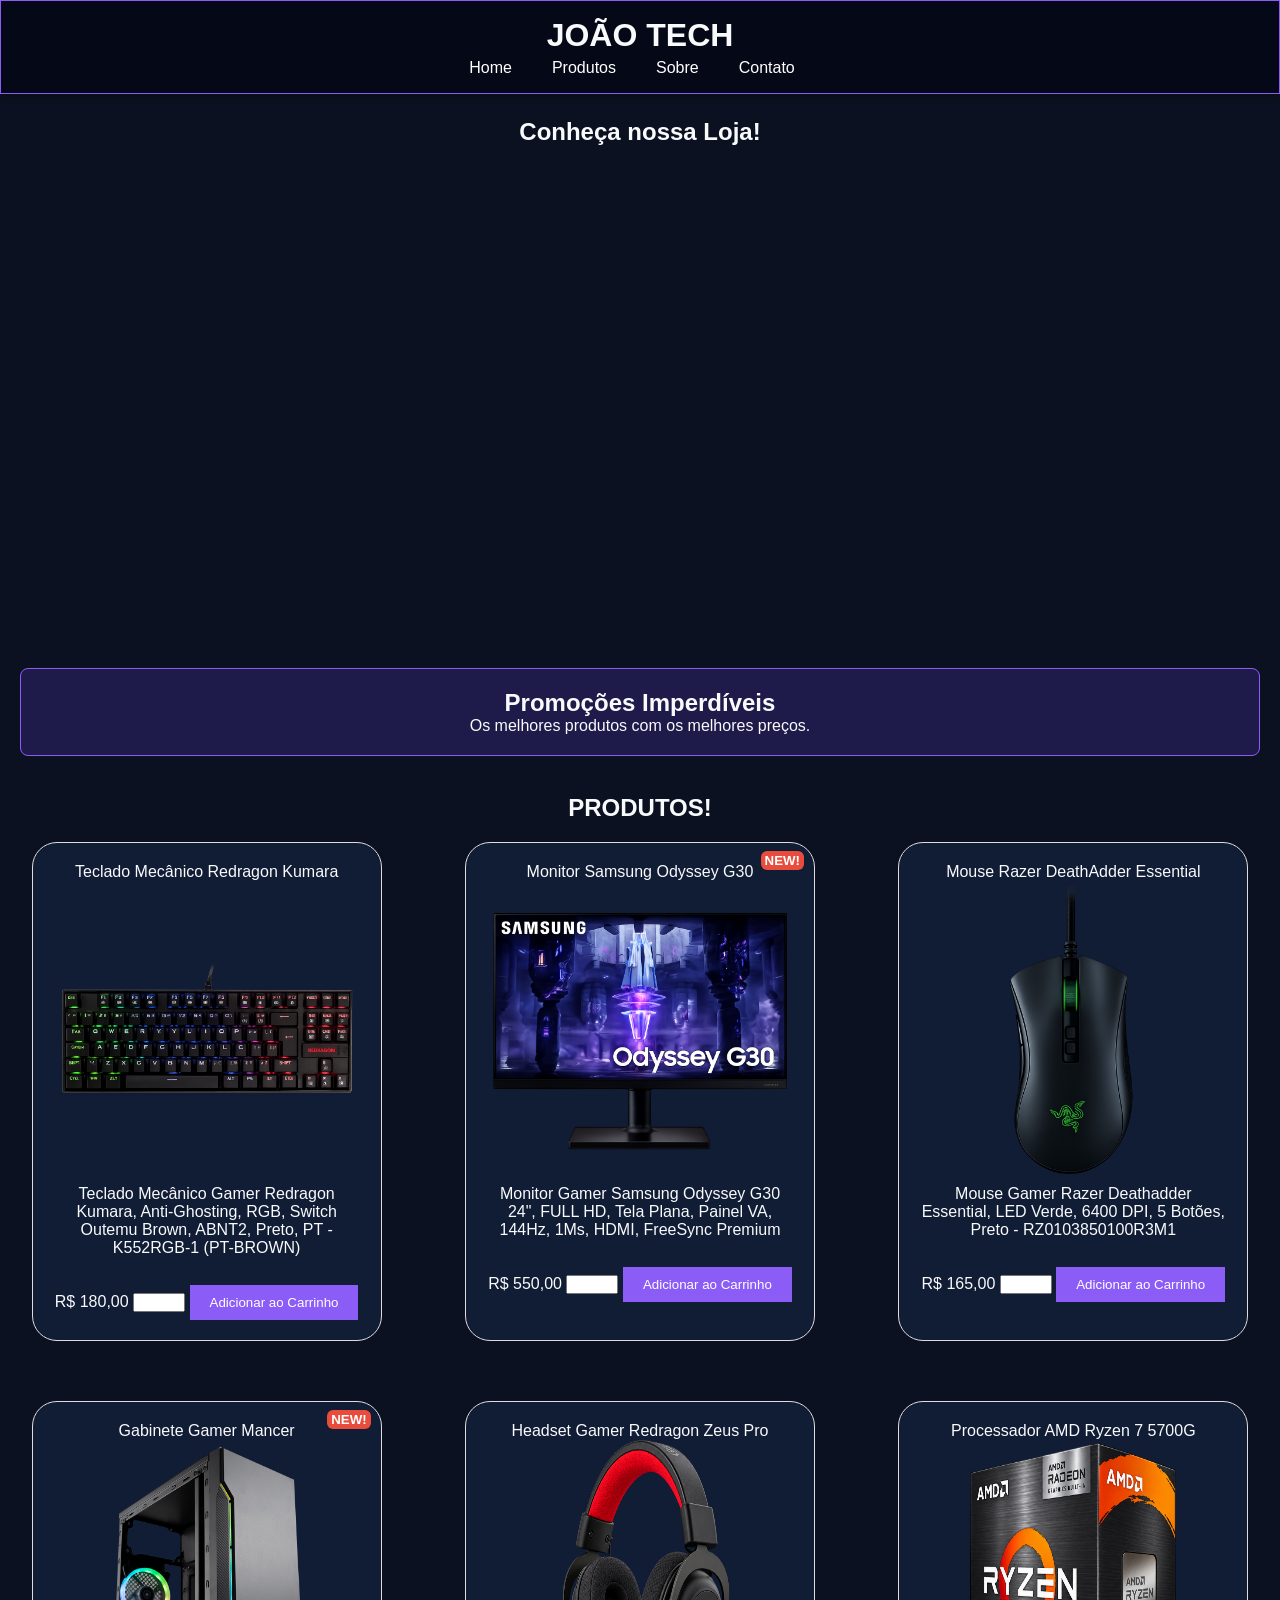
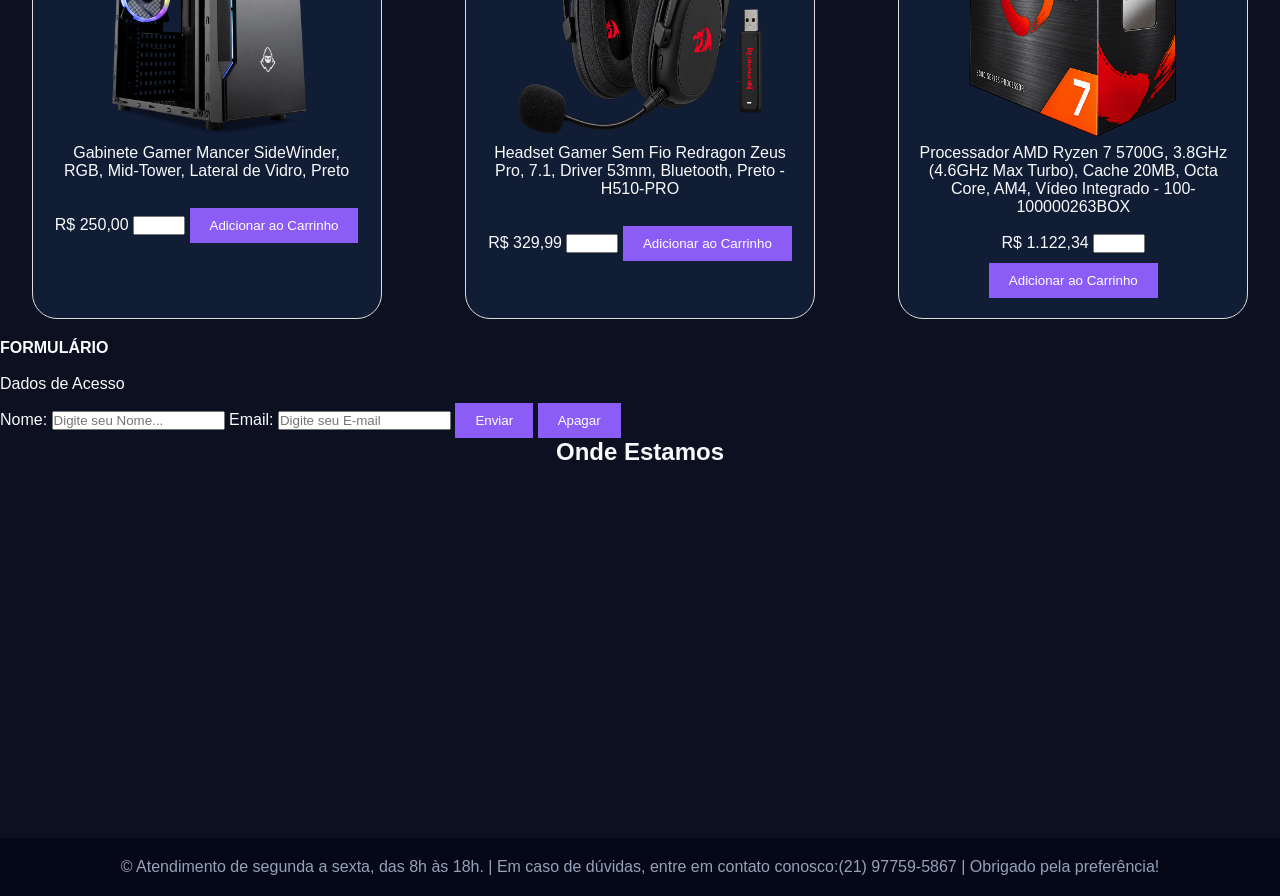
==== commit d77f7d39: "att código front-end" ====
--- a/Exerc6_Apresentação_AULA11/index.html
+++ b/Exerc6_Apresentação_AULA11/index.html
@@ -13,18 +13,13 @@
     
     <H1>JOÃO TECH</H1>
 
-<nav>
-    
+<nav>  
 <ul>
-    
     <li><a href="#home">Home</a></li>
     <li><a href="#produtos">Produtos</a></li>
     <li><a href="#sobre">Sobre</a></li>
-    <li><a href="#contato">Contato</a></li>
-    
+    <li><a href="#contato">Contato</a></li>   
 </ul>    
-
-
 </nav>
 
     </header>
@@ -58,11 +53,9 @@
 
     <section>
     <H2 id="titulo_catalogo">PRODUTOS!</H2>
-    
     <article id="catalogo">
         
     <article class="Teclado">
-    <form>
     <p>Teclado Mecânico Redragon Kumara</p>
     <figure>
         
@@ -82,8 +75,7 @@
     <button type="submit">Adicionar ao Carrinho</button>
     
     
-    </figure>
-    </form>
+    </figure> 
     </article>
 
     <article class="Monitor">
@@ -149,6 +141,52 @@
     <button type="submit">Adicionar ao Carrinho</button>
 
     </figure>
+    </article>
+
+    <article class="headset">
+    <p>Headset Gamer Redragon Zeus Pro</p>
+    <figure>
+        
+    <img
+    src="headset.png"
+    alt="Headset Gamer Redragon Zeus Pro"
+    width="300"
+    height="300"
+    loading="lazy"
+    class="product-image"
+    >
+    <figcaption>Headset Gamer Sem Fio Redragon Zeus Pro, 7.1, Driver 53mm, Bluetooth, Preto - H510-PRO</figcaption>
+    <BR>
+    
+    <label for="mensagem">R$ 329,99</label>
+    <input type="number" id="contagem de produto" name="Qtd Produtos" required min="1" max="100"></input>
+    <button type="submit">Adicionar ao Carrinho</button>
+    
+    
+    </figure> 
+    </article>
+
+    <article class="Processador">
+    <p>Processador AMD Ryzen 7 5700G</p>
+    <figure>
+        
+    <img
+    src="processador.png"
+    alt="Processador AMD Ryzen 7 5700G"
+    width="300"
+    height="300"
+    loading="lazy"
+    class="product-image"
+    >
+    <figcaption>Processador AMD Ryzen 7 5700G, 3.8GHz (4.6GHz Max Turbo), Cache 20MB, Octa Core, AM4, Ví­deo Integrado - 100-100000263BOX</figcaption>
+    <BR>
+    
+    <label for="mensagem">R$ 1.122,34</label>
+    <input type="number" id="contagem de produto" name="Qtd Produtos" required min="1" max="100"></input>
+    <button type="submit">Adicionar ao Carrinho</button>
+    
+    
+    </figure> 
     </article>
     
     </article>
@@ -327,7 +365,7 @@
 </button>
 
 </form>
-    </section>
+</section>
 
 <section class="store-location">
 <h2>Onde Estamos</h2>
--- a/Exerc6_Apresentação_AULA11/css/style.css
+++ b/Exerc6_Apresentação_AULA11/css/style.css
@@ -115,6 +115,7 @@
     
 }
 
+
 .Teclado,.Monitor,.Mouse,.Gabinete{
     position: relative;
     background-color: #111C35;
@@ -134,6 +135,47 @@
     box-shadow: 0 8px 20px rgba(0,0,0,0.4);
     border-color: blueviolet;
 }
+
+.Headset,.Processador{
+    position: relative;
+    background-color: #111C35;
+    color: #f8fafc;
+    border: 1px solid #ddd;
+    padding: 20px;
+    margin: 20px;
+    border-radius: 25px;
+    width: 350px;
+    
+
+    transition: all 0.3s ease;
+}
+
+.Headset,.Processador:hover{
+    transform: translateY(-8px);
+    box-shadow: 0 8px 20px rgba(0,0,0,0.4);
+    border-color: blueviolet;
+}
+
+.headset{
+    position: relative;
+    background-color: #111C35;
+    color: #f8fafc;
+    border: 1px solid #ddd;
+    padding: 20px;
+    margin: 20px;
+    border-radius: 25px;
+    width: 350px;
+    
+
+    transition: all 0.3s ease;
+}
+
+.headset:hover{
+    transform: translateY(-8px);
+    box-shadow: 0 8px 20px rgba(0,0,0,0.4);
+    border-color: blueviolet;
+}
+
 #NEW{
 position: absolute;
 top: 8px;
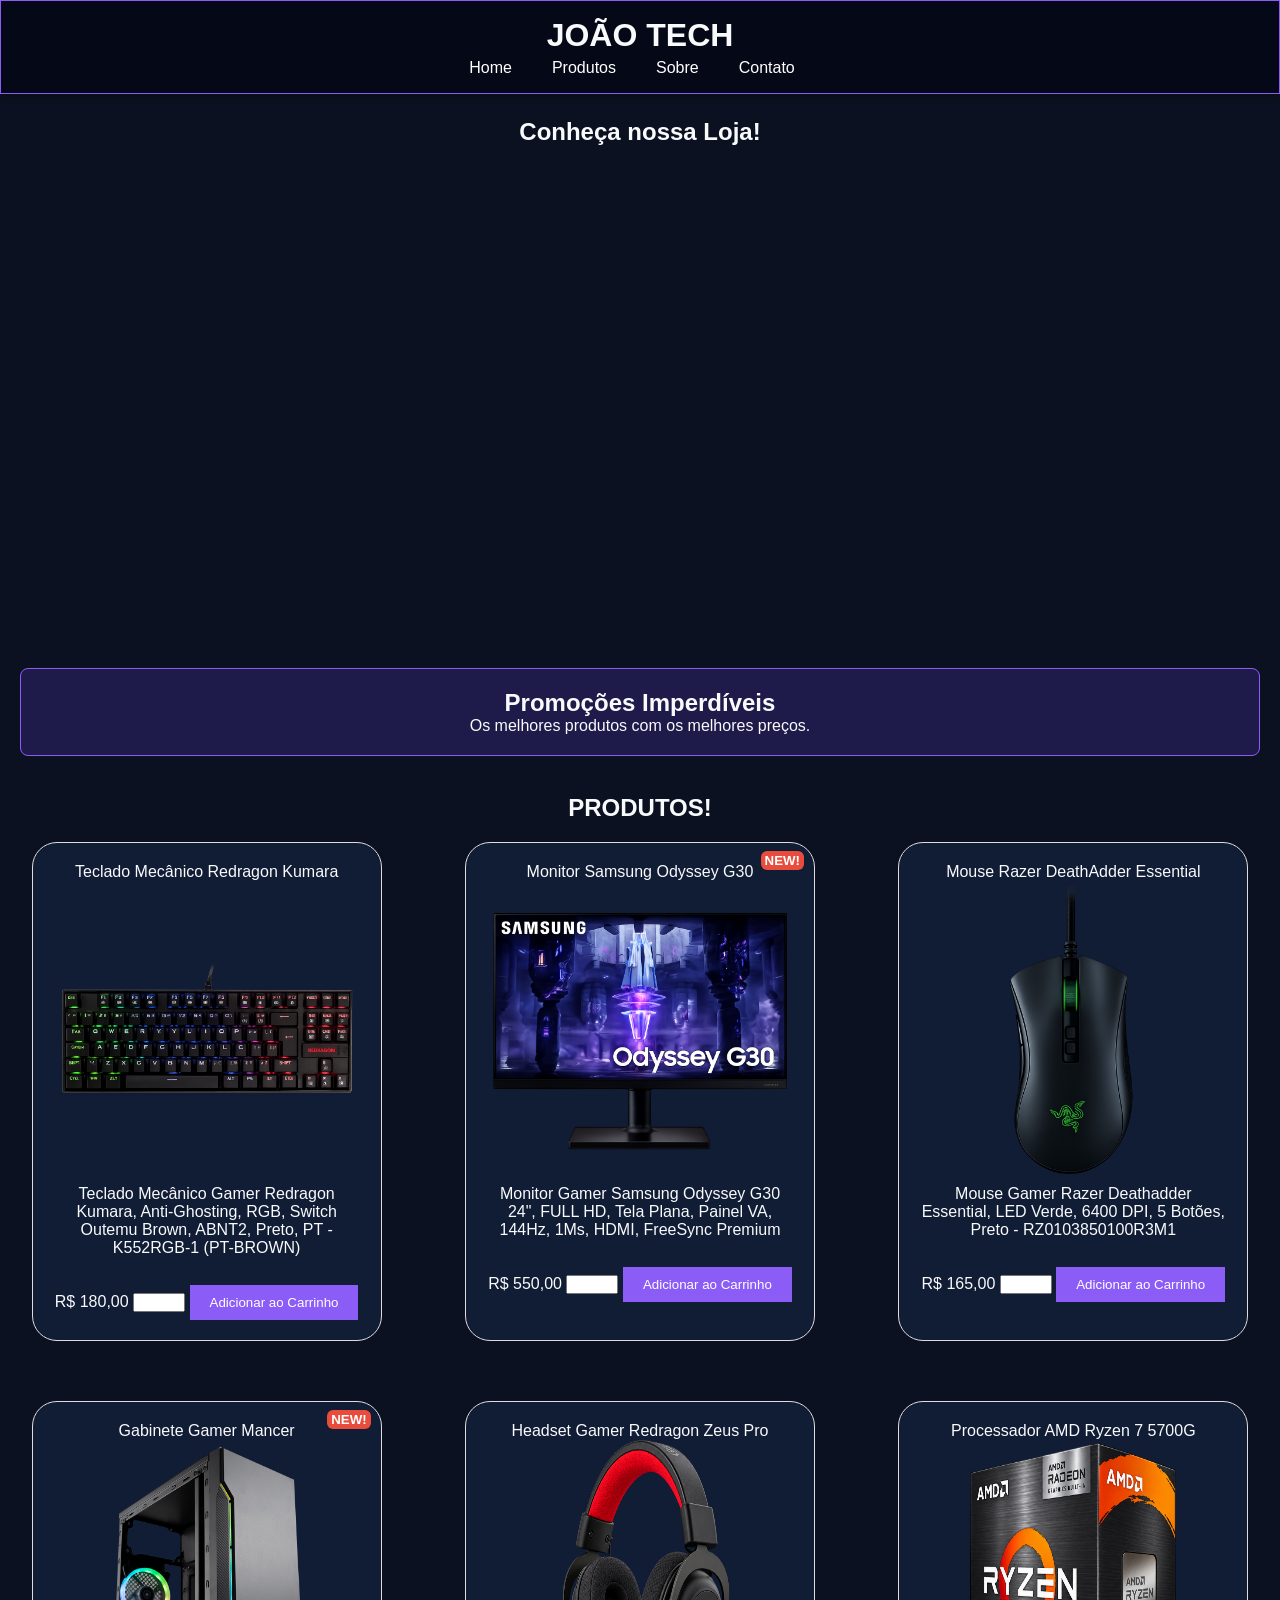
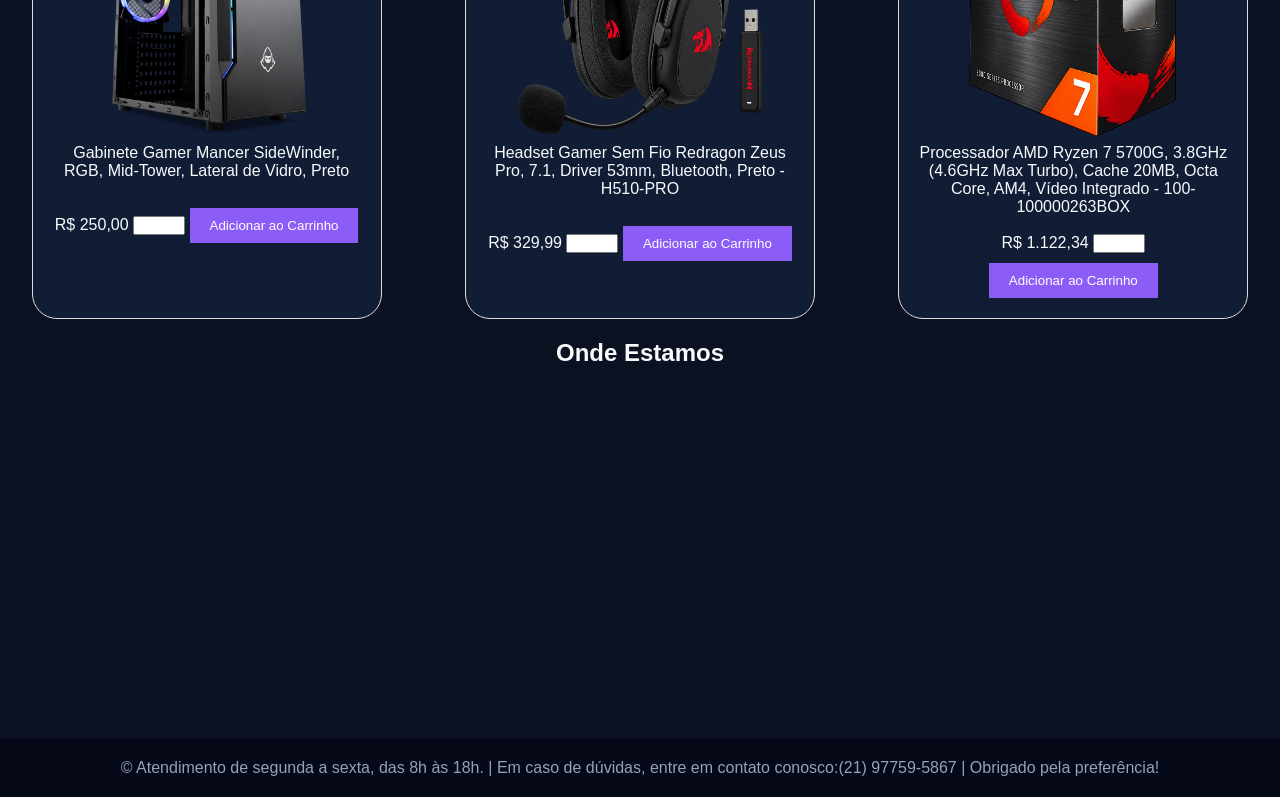
==== commit c0aeb327: "ATT NO CODIGO" ====
--- a/Exerc6_Apresentação_AULA11/index.html
+++ b/Exerc6_Apresentação_AULA11/index.html
@@ -192,180 +192,6 @@
     </article>
    </section>   
 
-    <!--<section id="PlanilhaDeProdutos">   
-    <article>
-    <h3>PLANILHA DE PRODUTOS</h3>  
-    <table border="1">
-        <thead>
-    <tr>
-        <th>Nome</th>
-        <th>Preço</th>
-        <th>Categoria</th>
-    </tr>
-    <tbody>
-        <tr>
-            <td>Teclado</td>
-            <td>R$ 180,00</td>
-            <td>Periférico</td>
-        </tr>
-        <tr>
-            <td>Monitor</td>
-            <td>R$ 550,00</td>
-            <td>Periférico</td>
-        </tr>
-        <tr>
-            <td>Mouse</td>
-            <td>R$ 165,00</td>
-            <td>Periférico</td>
-        </tr>
-        <tr>
-            <td>Gabinete</td>
-            <td>R$ 250,00</td>
-            <td>Periférico</td>
-        </tr>
-    </tbody>
-    </thead>
-</table>
-</article> 
-</section> -->   
-    
-    <section id="Formulario">
-
-<h4>FORMULÁRIO</h4>
-<BR>
-<form
-id="form-contact"
-action="/enviar"
-method="POST">
-
-
-
-<legend>Dados de Acesso</legend>
-
-<label for="input-name">
-Nome:
-</label>
-
-<input
-type="text"
-id="input-name"
-name="name"
-placeholder="Digite seu Nome..."
-minlength="3"
-required>
-
-<!--<label for="input-idade">
-Idade:
-</label>
-<input
-type="number"
-id="input-idade"
-name="idade"
-placeholder="Digite sua Idade"
-min="18"
-max="120"
-required>-->
-
-<label for="input-email">
-Email:
-</label>
-<input
-type="email"
-id="input-name"
-name="email"
-placeholder="Digite seu E-mail"
-required>
-
-<!--<label for="input-password">
-Senha:
-</label>
-<input
-type="password"
-id="input-password"
-name="password"
-placeholder="Digite sua Senha"
-minlength="8"
-required>--> 
-
-<!--<input type="radio"
-name="op"
-id="pf"
-value="pf">
-
-<label for="radio-pf">Pessoa Física</label>
-
-<input type="radio"
-name="op"
-id="pj"
-value="pj">
-
-<label for="radio-pj">Pessoa Jurídica</label>
-
-</fieldset>
-
-<fieldset>
-<legend>Categorias dos Produtos</legend>
-
-<label for="categorias">Opções de Produtos:</label>
-
-<select name="categorias"
-id="input-category">
-
-<option value="" selected disabled>Selecione...</option>
-
-<option
-value="Periféricos">Periféricos
-</option>
-<option
-value="Consoles">Consoles</option>
-
-<option
-value="Hardwares">Hardwares</option>
-
-<option
-value="Movéis/Conforto">Móveis/Conforto</option>
-</select>
-
-<label for="promo">Receba Ofertas Por:</label>
-
-<input type="checkbox"
-name="pref"
-id="Whatsapp"
-value="Whatsapp">
-
-<label for="check-
-offers">Whatsapp</label>
-
-<input type="checkbox"
-name="pref"
-id="E-mail"
-value="E-mail">
-
-<label for="check-
-news">E-mail</label>
-
-<input type="checkbox"
-name="pref"
-id="Ligação"
-value="Ligação">
-
-<label for="check-
-news">Ligação</label>
-
-</fieldset>
-
-<label for="mensagem">Mensagem:</label>
-<textarea id="mensagem" name="mensagem" rows="4" placeholder="Digite sua mensagem"></textarea>-->
-
-<button type="submit">
-Enviar
-</button>
-<button type="reset">
-Apagar
-</button>
-
-</form>
-</section>
 
 <section class="store-location">
 <h2>Onde Estamos</h2>
@@ -378,13 +204,13 @@
 title="Localização da loja"
 allowfullscreen
 >
+
 </iframe>
 </section>
-    
-
-
 </main>
+
 <br>
+
 <footer id="contato">
     
     <p>&copy; Atendimento de segunda a sexta, das 8h às 18h. | Em caso de dúvidas, entre em contato conosco:(21) 97759-5867 | Obrigado pela preferência!</p>
